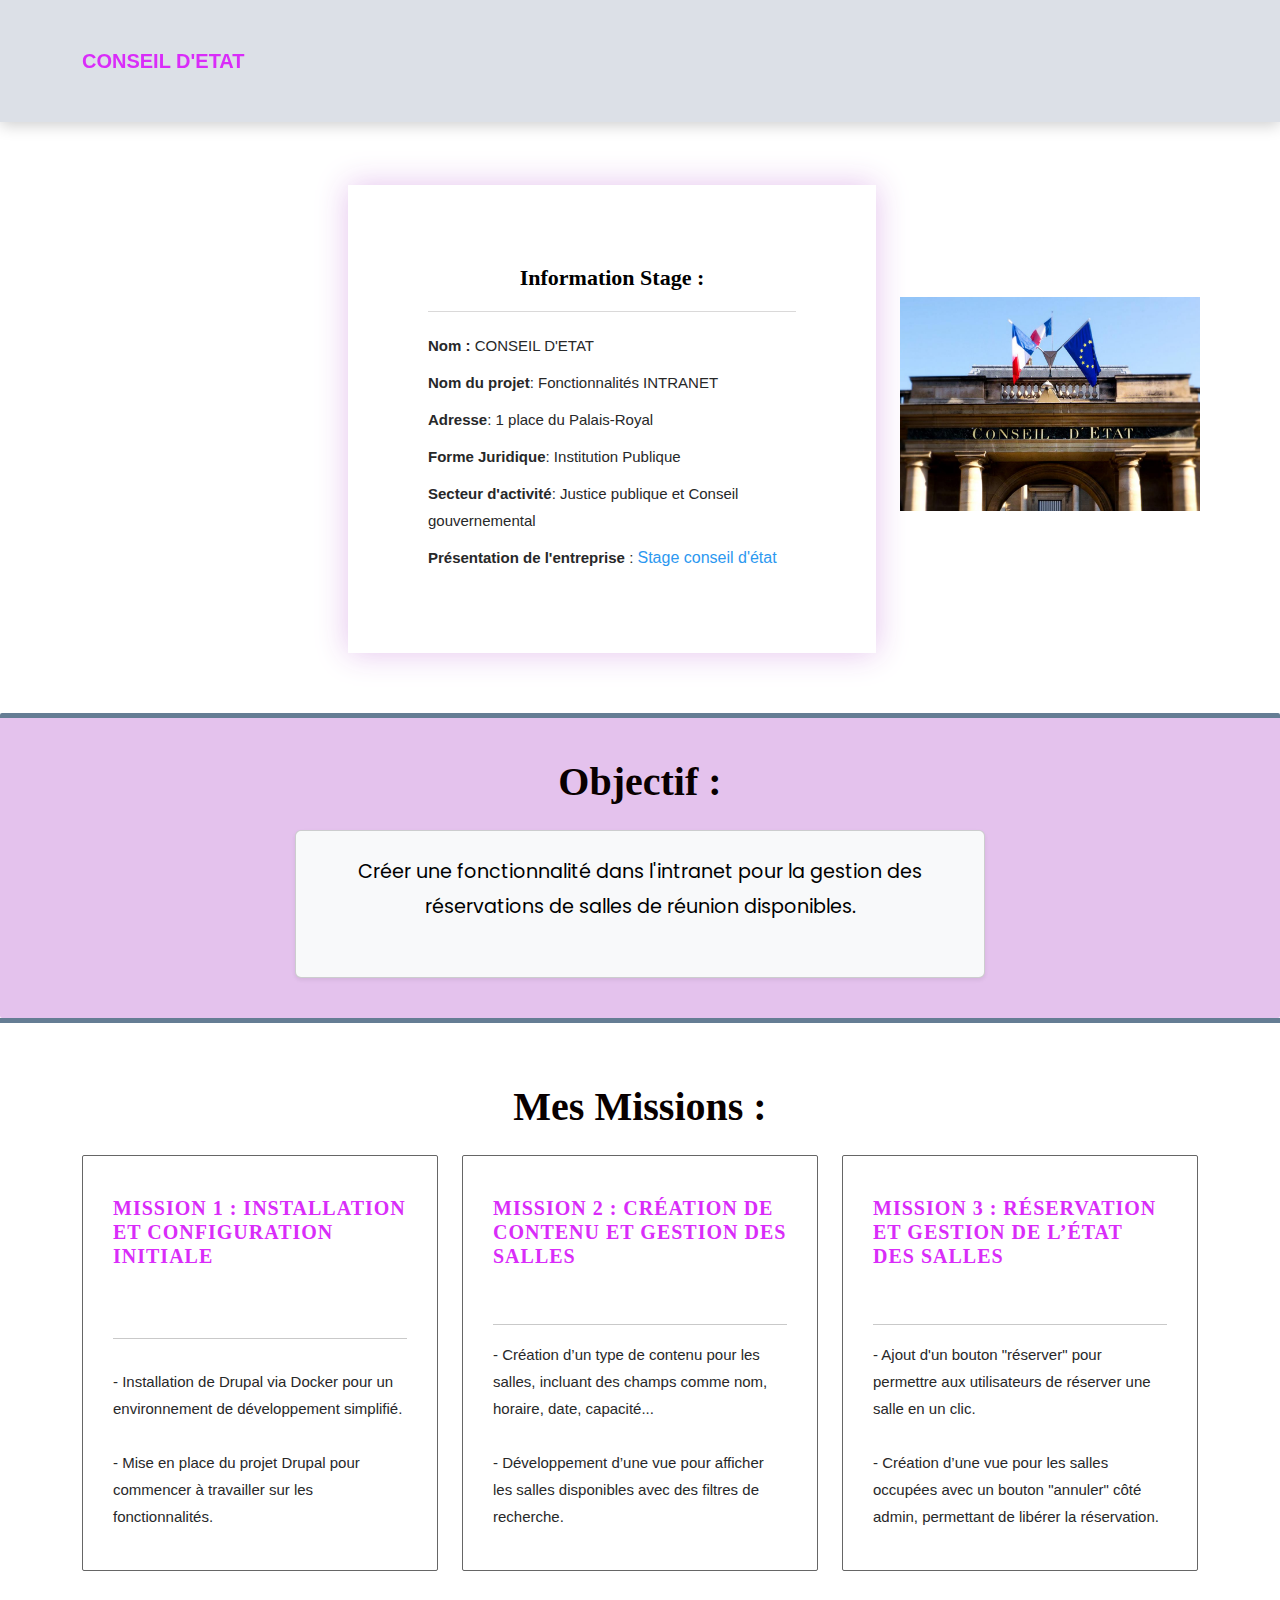
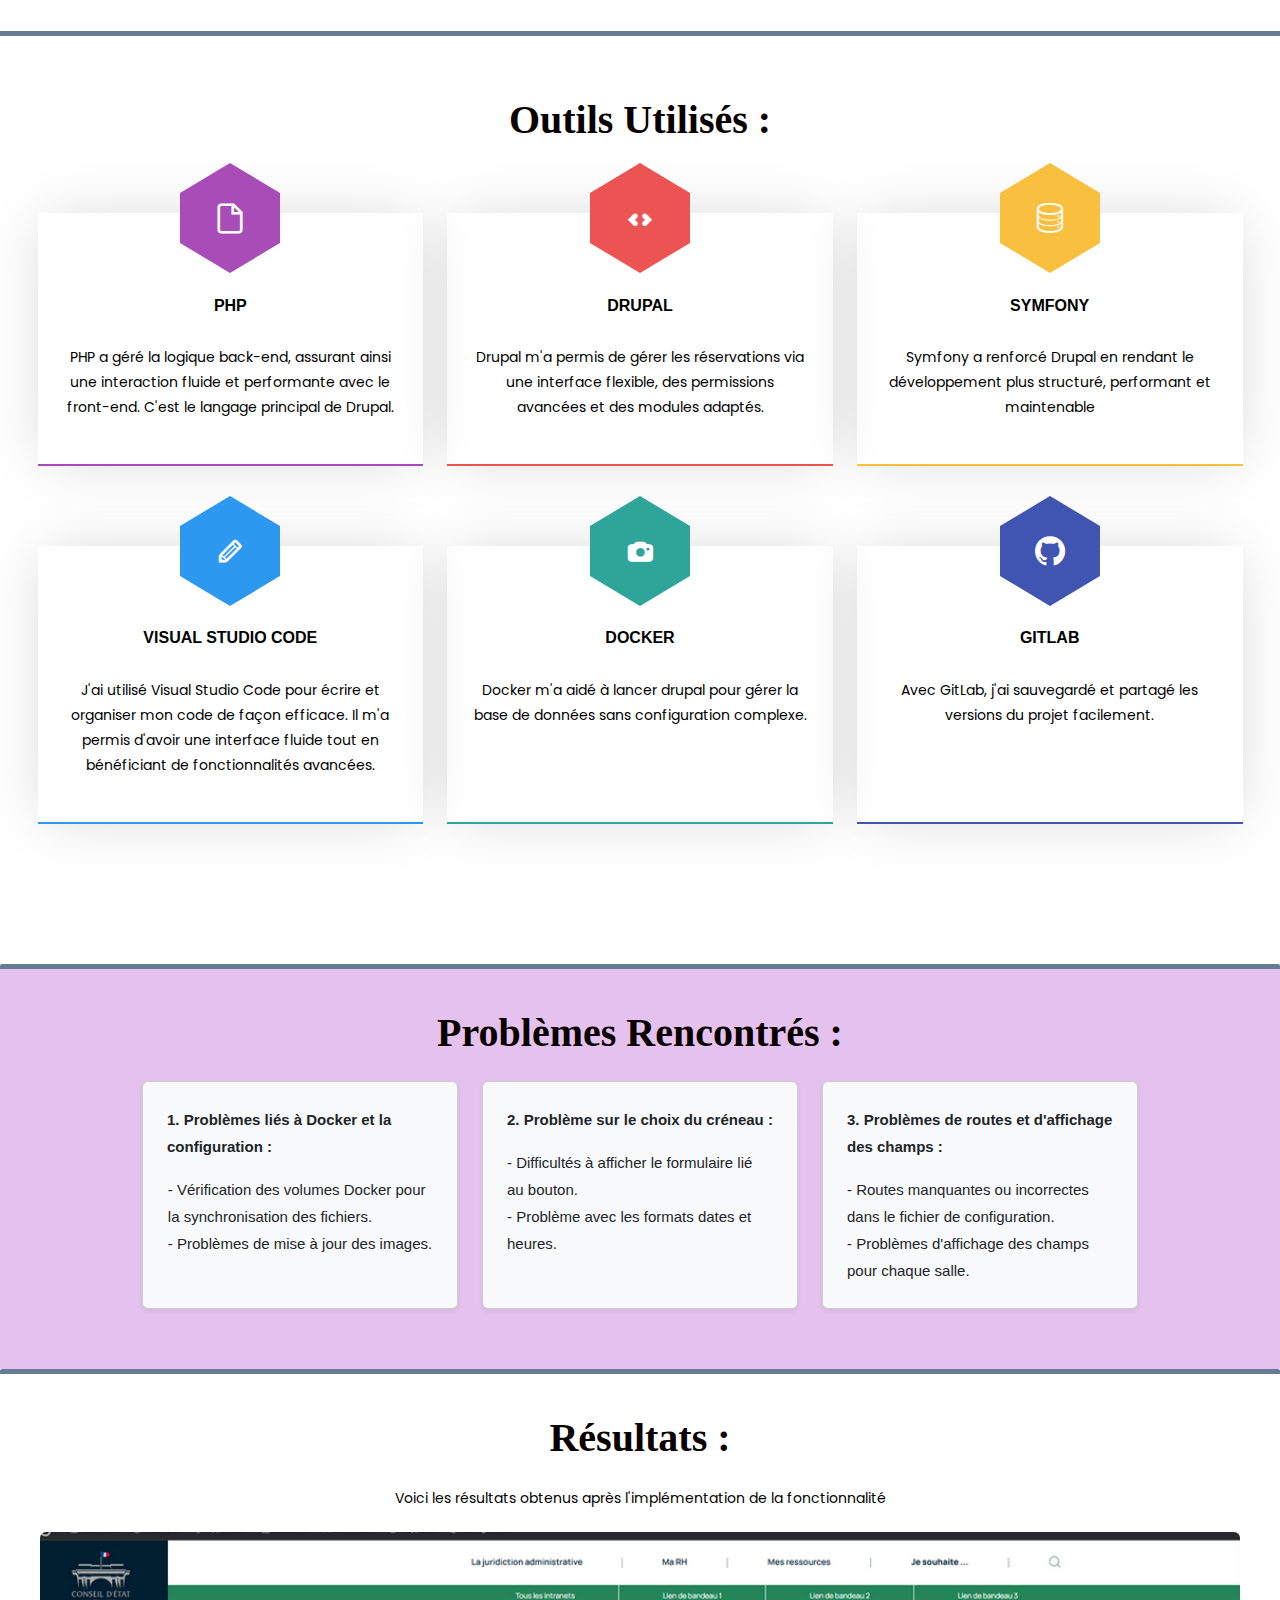
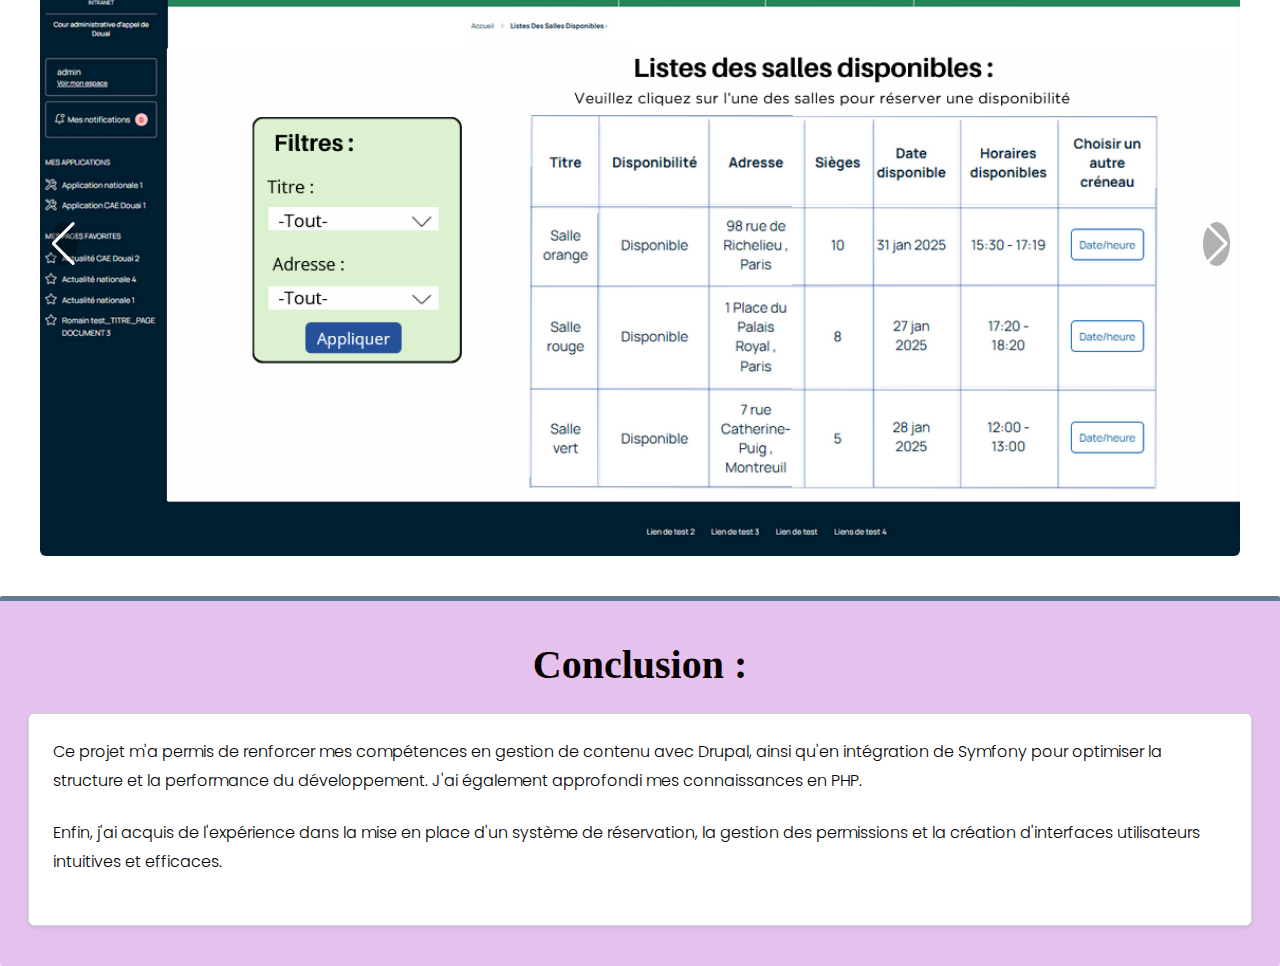
==== conseilEtat.html @ 067b2a7a "INT" ====
<!DOCTYPE html>
<html lang="en" xmlns="http://www.w3.org/1999/html">

<head>
    <meta charset="utf-8">
    <meta content="width=device-width, initial-scale=1.0" name="viewport">
    <title>Portfolio Details - iPortfolio Bootstrap Template</title>

    <!-- Favicons -->

    <link href="assets/images/apple-touch-icon.png" rel="apple-touch-icon">
    <link rel="stylesheet" href="assets/css/font-awesome.min.css">
    <link rel="stylesheet" href="assets/css/icomoon.css">

    <!-- Fonts -->
    <link href="https://fonts.googleapis.com/css2?family=Roboto:wght@100;300;400;500;700;900&family=Poppins:wght@100;300;400;500;600;700;800;900&display=swap" rel="stylesheet">

    <!-- Vendor CSS Files -->
    <link href="assets/vendor/bootstrap/css/bootstrap.min.css" rel="stylesheet">
    <link href="assets/vendor/bootstrap-icons/bootstrap-icons.css" rel="stylesheet">
    <link href="assets/vendor/aos/aos.css" rel="stylesheet">
    <link href="assets/vendor/glightbox/css/glightbox.min.css" rel="stylesheet">
    <link href="assets/vendor/swiper/swiper-bundle.min.css" rel="stylesheet">

    <!-- Main CSS File -->
    <link href="assets/css/main.css" rel="stylesheet">
    <link href="assets/css/style.css" rel="stylesheet">
    <link href="assets/css/template.css" rel="stylesheet">

    <link rel="stylesheet" href="https://cdn.jsdelivr.net/npm/@fancyapps/ui/dist/fancybox.css">
    <script src="https://cdn.jsdelivr.net/npm/@fancyapps/ui/dist/fancybox.umd.js"></script>


</head>

<body class="portfolio-details-page">

<!-- Header Section (Mobile toggle) -->
<i class="header-toggle d-xl-none bi bi-list"></i>

<!-- top-area Start -->
<header class="top-area">
    <div class="header-area">
        <nav class="navbar navbar-default bootsnav navbar-fixed dark no-background">
            <div class="container">
                <div class="navbar-header">
                    <a class="navbar-brand" href="index.html">Conseil d'etat</a>
                    <img src="assets/images/ConseilEtat/conseil-d-etat-site-removebg-preview(1).png" alt="Image du projet" class="img-fluid logo-image">
                </div>
            </div><!--/.container-->
        </nav><!--/nav-->
    </div><!--/.header-area-->
</header>
<!-- top-area End -->

<!-- Portfolio Details Section -->
<section id="portfolio-details" class="portfolio-details section">
    <div class="container-details" data-aos="fade-up" data-aos-delay="100">
        <div class="row gy-4 justify-content-center"> <!-- Ajout de la classe `justify-content-center` pour centrer les colonnes -->
            <!-- Portfolio Information -->
            <div class="col-lg-8 d-flex justify-content-between align-items-center"> <!-- Ajout de `d-flex` pour utiliser Flexbox -->
                <!-- Information Stage -->
                <div class="portfolio-info" >
                    <h3>Information Stage :</h3>
                    <ul>
                        <li><strong>Nom : </strong> CONSEIL D'ETAT </li>
                        <li><strong>Nom du projet</strong>: Fonctionnalités INTRANET</li>
                        <li><strong>Adresse</strong>: 1 place du Palais-Royal</li>
                        <li><strong>Forme Juridique</strong>: Institution Publique</li>
                        <li><strong>Secteur d'activité</strong>: Justice publique et Conseil gouvernemental</li>
                        <li><strong>Présentation de l'entreprise </strong>: <a href="assets/images/ConseilEtat/Noir%20et%20Gris%20Simple%20Classique%20Rapport%20de%20stage%20Présentation.pdf" target="_blank">Stage conseil d'état</a></li>
                    </ul>
                </div>

                <!-- Image placée à droite -->
                <div class="portfolio-image ms-4"> <!-- `ms-4` pour ajouter un espace entre l'image et le texte -->
                    <img src="assets/images/ConseilEtat/9356947707_ec5ec8e2e0_5k.jpg" alt="Image du projet" class="img-fluid">
                </div>
            </div>
        </div>
    </div>
</section>



<!-- Objective Section -->
<div class="container-fluid portfolio-container" >
    <h3 class="text-center mb-4" style="font-size: 2.5rem; color: var(--accent-color); font-weight: bold;">Objectif :</h3>
    <div class="row justify-content-center">
        <div class="col-lg-7">
            <div class="card p-4 rounded shadow-sm bg-light">
                <p class="text-center" style="font-size: 1.2rem; color: black;">
                    Créer une fonctionnalité dans l'intranet pour la gestion des réservations de salles de réunion disponibles.
                </p>
            </div>
        </div>
    </div>
</div>

<section id="work" class="tm-padding-top-bottom-20">
    <div class="container">
        <div class="row">
            <div class="col-md-12">
                <h3 class="text-center mb-4" style="font-size: 2.5rem; color: var(--accent-color); font-weight: bold;">Mes missions :</h3>
            </div>
            <!-- Mission 1 -->
            <div class="col-md-4 col-sm-4">
                <div class="work-wrapper">
                    <h3 class="text-uppercase tm-work-h3">Mission 1 : Installation et configuration initiale</h3>
                    <hr>
                    <ul class="list-unstyled">
                        <li>- Installation de Drupal via Docker pour un environnement de développement simplifié.  </li>
                        <br>
                        <li>- Mise en place du projet Drupal pour commencer à travailler sur les fonctionnalités. </li>

                    </ul>
                </div>
            </div>
            <!-- Mission 2 -->
            <div class="col-md-4 col-sm-4">
                <div class="work-wrapper">
                    <h3 class="text-uppercase tm-work-h3">Mission 2 : Création de contenu et gestion des salles</h3>
                    <hr>
                    <ul class="list-unstyled">
                        <li>- Création d’un type de contenu pour les salles, incluant des champs comme nom, horaire, date, capacité...</li>
                        <br>
                        <li>- Développement d’une vue pour afficher les salles disponibles avec des filtres de recherche.</li>
                    </ul>
                </div>
            </div>
            <!-- Mission 3 -->
            <div class="col-md-4 col-sm-4">
                <div class="work-wrapper">
                    <h3 class="text-uppercase tm-work-h3">Mission 3 : Réservation et gestion de l’état des salles</h3>
                    <hr>
                    <ul class="list-unstyled">
                        <li>- Ajout d'un bouton "réserver" pour permettre aux utilisateurs de réserver une salle en un clic. </li>
                        <br>
                        <li>- Création d’une vue pour les salles occupées avec un bouton "annuler" côté admin, permettant de libérer la réservation.</li>
                    </ul>
                </div>
            </div>
        </div>
    </div>
</section>

<section class="colorlib-services" data-section="services">
    <div class="colorlib-narrow-content">
        <div class="row">
            <div class="col-md-12">
                <h3 class="text-center mb-4" style="font-size: 2.5rem; color: var(--accent-color); font-weight: bold;">Outils Utilisés :</h3>
            </div>
        </div>
        <div class="row row-pt-md">
            <div class="col-md-4 text-center animate-box">
                <div class="services color-4">
								<span class="icon">
									<i class="icon-file"></i>
								</span>
                    <div class="desc">
                        <h3>PHP</h3>
                        <p>PHP a géré la logique back-end, assurant ainsi une interaction fluide et performante avec le front-end. C'est le langage principal de Drupal.</p>
                    </div>
                </div>
            </div>
            <div class="col-md-4 text-center animate-box">
                <div class="services color-2">
								<span class="icon">
									<i class="icon-code"></i>
								</span>
                    <div class="desc">
                        <h3>DRUPAL</h3>
                        <p>Drupal m'a permis de gérer les réservations via une interface flexible, des permissions avancées et des modules adaptés.</p>
                    </div>
                </div>
            </div>
            <div class="col-md-4 text-center animate-box">
                <div class="services color-3">
								<span class="icon">
									<i class="icon-data"></i>
								</span>
                    <div class="desc">
                        <h3>SYMFONY</h3>
                        <p>Symfony a renforcé Drupal en rendant le développement plus structuré, performant et maintenable</p>
                    </div>
                </div>
            </div>
            <div class="col-md-4 text-center animate-box">
                <div class="services color-1">
								<span class="icon">
									<i class="icon-pencil"></i>
								</span>
                    <div class="desc">
                        <h3>VISUAL STUDIO CODE</h3>
                        <p>J'ai utilisé Visual Studio Code pour écrire et organiser mon code de façon efficace. Il m'a permis d'avoir une interface fluide tout en bénéficiant de fonctionnalités avancées.</p>
                    </div>
                </div>
            </div>
            <div class="col-md-4 text-center animate-box">
                <div class="services color-5">
								<span class="icon">
									<i class="icon-camera"></i>
								</span>
                    <div class="desc">
                        <h3>DOCKER</h3>
                        <p> Docker m'a aidé à lancer drupal  pour gérer la base de données sans configuration complexe.</p>
                    </div>
                </div>
            </div>
            <div class="col-md-4 text-center animate-box">
                <div class="services color-6">
								<span class="icon">
									<i class="icon-github"></i>
								</span>
                    <div class="desc">
                        <h3>GITLAB</h3>
                        <p> Avec GitLab, j'ai sauvegardé et partagé les versions du projet facilement.</p>
                    </div>
                </div>
            </div>
        </div>
    </div>
</section>

<!-- Challenges Section -->
<div class="container-fluid portfolio-container">
    <h3 class="text-center mb-4" style="font-size: 2.5rem; color: var(--accent-color); font-weight: bold;">Problèmes Rencontrés :</h3>
    <div class="row g-4 justify-content-center">
        <div class="col-lg-10">
            <div class="row d-flex justify-content-between">
                <!-- Problème 1 -->
                <div class="col-md-4 d-flex">
                    <div class="card p-4 rounded shadow-sm bg-light w-100">
                        <strong>1. Problèmes liés à Docker et la configuration :</strong>
                        <ul class="list-unstyled mt-3">
                            <li>- Vérification des volumes Docker pour</li>
                            <li>la synchronisation des fichiers.</li>
                            <li>- Problèmes de mise à jour des images.</li>
                        </ul>
                    </div>
                </div>

                <!-- Problème 2 -->
                <div class="col-md-4 d-flex">
                    <div class="card p-4 rounded shadow-sm bg-light w-100">
                        <strong>2. Problème sur le choix du créneau :</strong>
                        <ul class="list-unstyled mt-3">
                            <li>- Difficultés à afficher le formulaire lié au bouton.</li>
                            <li>- Problème avec les formats dates et heures.</li>
                        </ul>
                    </div>
                </div>

                <!-- Problème 3 -->
                <div class="col-md-4 d-flex">
                    <div class="card p-4 rounded shadow-sm bg-light w-100">
                        <strong>3. Problèmes de routes et d'affichage des champs :</strong>
                        <ul class="list-unstyled mt-3">
                            <li>- Routes manquantes ou incorrectes dans le fichier de configuration.</li>
                            <li>- Problèmes d'affichage des champs pour chaque salle.</li>
                        </ul>
                    </div>
                </div>
            </div>
        </div>
    </div>
</div>


<!-- Results Section -->
<div class="container-fluid portfolio-container" style="background-color: white">
    <h3 class="text-center mb-4" style="font-size: 2.5rem; color: var(--accent-color); font-weight: bold;">Résultats :</h3>
    <p class="text-center">Voici les résultats obtenus après l'implémentation de la fonctionnalité</p>

    <!-- Image Slider -->
    <div class="portfolio-details-slider swiper init-swiper">
        <div class="swiper-wrapper">
            <!-- Slide 1 -->
            <div class="swiper-slide">
                <img src="assets/images/ConseilEtat/Capture%20d’écran%202025-02-08%20224016.png" alt="Accueil" class="img-fluid rounded shadow" data-fancybox="gallery">
            </div>
            <!-- Slide 2 -->
            <div class="swiper-slide">
                <img src="assets/images/ConseilEtat/salleOrange.png" alt="Créer" class="img-fluid rounded shadow"  data-fancybox="gallery">
            </div>
            <!-- Slide 3 -->
            <div class="swiper-slide">
                <img src="assets/images/ConseilEtat/creer.png" alt="Modifier" class="img-fluid rounded shadow"  data-fancybox="gallery">
            </div>
            <div class="swiper-slide">
                <img src="assets/images/ConseilEtat/salleReserver.png" alt="Voir" class="img-fluid rounded shadow"  data-fancybox="gallery">
            </div>
            <div class="swiper-slide">
                <img src="assets/images/ConseilEtat/typeConteny.png" alt="Voir" class="img-fluid rounded shadow"  data-fancybox="gallery">
            </div>
            <div class="swiper-slide">
                <img src="assets/images/ConseilEtat/Capture%20d’écran%202025-02-08%20223945.png" alt="Voir" class="img-fluid rounded shadow"  data-fancybox="gallery">
            </div>
        </div>

        <!-- Pagination Controls -->
        <div class="swiper-button-next"></div>
        <div class="swiper-button-prev"></div>
    </div>
</div>


<!-- Swiper JS -->
<script src="https://unpkg.com/swiper/swiper-bundle.min.js"></script>

<!-- Initialisation du Swiper -->
<script>
    var swiper = new Swiper('.portfolio-details-slider', {
        loop: true,                  // Permet le défilement infini
        spaceBetween: 10,             // Espacement entre les slides
        slidesPerView: 1,             // Affiche une seule image à la fois
        pagination: {
            el: '.swiper-pagination',   // Pagination sous les images
            clickable: true,            // Permet de cliquer sur la pagination
        },
        navigation: {
            nextEl: '.swiper-button-next',  // Flèche suivante
            prevEl: '.swiper-button-prev',  // Flèche précédente
        },
    });
</script>

<!-- Conclusion Section -->
<div class="container-fluid portfolio-container" >
    <h3 class="text-center mb-4" style="font-size: 2.5rem; color: var(--accent-color); font-weight: bold;">Conclusion :</h3>
    <div class="row justify-content-center">

            <div class="card p-4 rounded shadow-sm bg-white">
                <p class="lead" style="font-size: 1rem">
                    Ce projet m'a permis de renforcer mes compétences en gestion de contenu avec Drupal, ainsi qu'en intégration de Symfony pour optimiser la structure et la performance du développement. J'ai également approfondi mes connaissances en PHP.
                </p>
                <p class="lead" style="font-size: 1rem">
                    Enfin, j'ai acquis de l'expérience dans la mise en place d'un système de réservation, la gestion des permissions et la création d'interfaces utilisateurs intuitives et efficaces.
                </p>

            </div>
        </div>
    </div>





<!-- Scroll Top Button -->
<a href="#" id="scroll-top" class="scroll-top d-flex align-items-center justify-content-center">
    <i class="bi bi-arrow-up-short"></i>
</a>

<!-- Preloader -->
<div id="preloader"></div>

<!-- Vendor JS Files -->
<script src="assets/vendor/bootstrap/js/bootstrap.bundle.min.js"></script>
<script src="assets/vendor/aos/aos.js"></script>
<script src="assets/vendor/swiper/swiper-bundle.min.js"></script>

<!-- Main JS File -->
<script src="assets/js/main.js"></script>

</body>

</html>
---- assets/css/icomoon.css ----
@font-face {
  font-family: 'icomoon';
  src:  url('fonts/icomoon.eot?6py85u');
  src:  url('fonts/icomoon.eot?6py85u#iefix') format('embedded-opentype'),
    url('fonts/icomoon.ttf?6py85u') format('truetype'),
    url('fonts/icomoon.woff?6py85u') format('woff'),
    url('fonts/icomoon.svg?6py85u#icomoon') format('svg');
  font-weight: normal;
  font-style: normal;
}

[class^="icon-"], [class*=" icon-"] {
  /* use !important to prevent issues with browser extensions that change fonts */
  font-family: 'icomoon' !important;
  speak: none;
  font-style: normal;
  font-weight: normal;
  font-variant: normal;
  text-transform: none;
  line-height: 1;

  /* Better Font Rendering =========== */
  -webkit-font-smoothing: antialiased;
  -moz-osx-font-smoothing: grayscale;
}

.icon-times:before {
  content: "\e930";
}
.icon-tick:before {
  content: "\e931";
}
.icon-plus:before {
  content: "\e932";
}
.icon-minus:before {
  content: "\e933";
}
.icon-equals:before {
  content: "\e934";
}
.icon-divide:before {
  content: "\e935";
}
.icon-chevron-right:before {
  content: "\e936";
}
.icon-chevron-left:before {
  content: "\e937";
}
.icon-arrow-right-thick:before {
  content: "\e938";
}
.icon-arrow-left-thick:before {
  content: "\e939";
}
.icon-th-small:before {
  content: "\e93a";
}
.icon-th-menu:before {
  content: "\e93b";
}
.icon-th-list:before {
  content: "\e93c";
}
.icon-th-large:before {
  content: "\e93d";
}
.icon-home:before {
  content: "\e93e";
}
.icon-arrow-forward:before {
  content: "\e93f";
}
.icon-arrow-back:before {
  content: "\e940";
}
.icon-rss:before {
  content: "\e941";
}
.icon-location:before {
  content: "\e942";
}
.icon-link:before {
  content: "\e943";
}
.icon-image:before {
  content: "\e944";
}
.icon-arrow-up-thick:before {
  content: "\e945";
}
.icon-arrow-down-thick:before {
  content: "\e946";
}
.icon-starburst:before {
  content: "\e947";
}
.icon-starburst-outline:before {
  content: "\e948";
}
.icon-star3:before {
  content: "\e949";
}
.icon-flow-children:before {
  content: "\e94a";
}
.icon-export:before {
  content: "\e94b";
}
.icon-delete2:before {
  content: "\e94c";
}
.icon-delete-outline:before {
  content: "\e94d";
}
.icon-cloud-storage:before {
  content: "\e94e";
}
.icon-wi-fi:before {
  content: "\e94f";
}
.icon-heart:before {
  content: "\e950";
}
.icon-flash:before {
  content: "\e951";
}
.icon-cancel:before {
  content: "\e952";
}
.icon-backspace:before {
  content: "\e953";
}
.icon-attachment:before {
  content: "\e954";
}
.icon-arrow-move:before {
  content: "\e955";
}
.icon-warning:before {
  content: "\e956";
}
.icon-user:before {
  content: "\e957";
}
.icon-radar:before {
  content: "\e958";
}
.icon-lock-open:before {
  content: "\e959";
}
.icon-lock-closed:before {
  content: "\e95a";
}
.icon-location-arrow:before {
  content: "\e95b";
}
.icon-info:before {
  content: "\e95c";
}
.icon-user-delete:before {
  content: "\e95d";
}
.icon-user-add:before {
  content: "\e95e";
}
.icon-media-pause:before {
  content: "\e95f";
}
.icon-group:before {
  content: "\e960";
}
.icon-chart-pie:before {
  content: "\e961";
}
.icon-chart-line:before {
  content: "\e962";
}
.icon-chart-bar:before {
  content: "\e963";
}
.icon-chart-area:before {
  content: "\e964";
}
.icon-video:before {
  content: "\e965";
}
.icon-point-of-interest:before {
  content: "\e966";
}
.icon-infinity:before {
  content: "\e967";
}
.icon-globe:before {
  content: "\e968";
}
.icon-eye:before {
  content: "\e969";
}
.icon-cog:before {
  content: "\e96a";
}
.icon-camera:before {
  content: "\e96b";
}
.icon-upload:before {
  content: "\e96c";
}
.icon-scissors:before {
  content: "\e96d";
}
.icon-refresh:before {
  content: "\e96e";
}
.icon-pin:before {
  content: "\e96f";
}
.icon-key:before {
  content: "\e970";
}
.icon-info-large:before {
  content: "\e971";
}
.icon-eject:before {
  content: "\e972";
}
.icon-download:before {
  content: "\e973";
}
.icon-zoom:before {
  content: "\e974";
}
.icon-zoom-out:before {
  content: "\e975";
}
.icon-zoom-in:before {
  content: "\e976";
}
.icon-sort-numerically:before {
  content: "\e977";
}
.icon-sort-alphabetically:before {
  content: "\e978";
}
.icon-input-checked:before {
  content: "\e979";
}
.icon-calender:before {
  content: "\e97a";
}
.icon-world2:before {
  content: "\e97b";
}
.icon-notes:before {
  content: "\e97c";
}
.icon-code:before {
  content: "\e97d";
}
.icon-arrow-sync:before {
  content: "\e97e";
}
.icon-arrow-shuffle:before {
  content: "\e97f";
}
.icon-arrow-repeat:before {
  content: "\e980";
}
.icon-arrow-minimise:before {
  content: "\e981";
}
.icon-arrow-maximise:before {
  content: "\e982";
}
.icon-arrow-loop:before {
  content: "\e983";
}
.icon-anchor:before {
  content: "\e984";
}
.icon-spanner:before {
  content: "\e985";
}
.icon-puzzle:before {
  content: "\e986";
}
.icon-power:before {
  content: "\e987";
}
.icon-plane:before {
  content: "\e988";
}
.icon-pi:before {
  content: "\e989";
}
.icon-phone:before {
  content: "\e98a";
}
.icon-microphone2:before {
  content: "\e98b";
}
.icon-media-rewind:before {
  content: "\e98c";
}
.icon-flag:before {
  content: "\e98d";
}
.icon-adjust-brightness:before {
  content: "\e98e";
}
.icon-waves:before {
  content: "\e98f";
}
.icon-social-twitter:before {
  content: "\e990";
}
.icon-social-facebook:before {
  content: "\e991";
}
.icon-social-dribbble:before {
  content: "\e992";
}
.icon-media-stop:before {
  content: "\e993";
}
.icon-media-record:before {
  content: "\e994";
}
.icon-media-play:before {
  content: "\e995";
}
.icon-media-fast-forward:before {
  content: "\e996";
}
.icon-media-eject:before {
  content: "\e997";
}
.icon-social-vimeo:before {
  content: "\e998";
}
.icon-social-tumbler:before {
  content: "\e999";
}
.icon-social-skype:before {
  content: "\e99a";
}
.icon-social-pinterest:before {
  content: "\e99b";
}
.icon-social-linkedin:before {
  content: "\e99c";
}
.icon-social-last-fm:before {
  content: "\e99d";
}
.icon-social-github:before {
  content: "\e99e";
}
.icon-social-flickr:before {
  content: "\e99f";
}
.icon-at:before {
  content: "\e9a0";
}
.icon-times-outline:before {
  content: "\e9a1";
}
.icon-plus-outline:before {
  content: "\e9a2";
}
.icon-minus-outline:before {
  content: "\e9a3";
}
.icon-tick-outline:before {
  content: "\e9a4";
}
.icon-th-large-outline:before {
  content: "\e9a5";
}
.icon-equals-outline:before {
  content: "\e9a6";
}
.icon-divide-outline:before {
  content: "\e9a7";
}
.icon-chevron-right-outline:before {
  content: "\e9a8";
}
.icon-chevron-left-outline:before {
  content: "\e9a9";
}
.icon-arrow-right-outline:before {
  content: "\e9aa";
}
.icon-arrow-left-outline:before {
  content: "\e9ab";
}
.icon-th-small-outline:before {
  content: "\e9ac";
}
.icon-th-menu-outline:before {
  content: "\e9ad";
}
.icon-th-list-outline:before {
  content: "\e9ae";
}
.icon-news2:before {
  content: "\e9b1";
}
.icon-home-outline:before {
  content: "\e9b2";
}
.icon-arrow-up-outline:before {
  content: "\e9b3";
}
.icon-arrow-forward-outline:before {
  content: "\e9b4";
}
.icon-arrow-down-outline:before {
  content: "\e9b5";
}
.icon-arrow-back-outline:before {
  content: "\e9b6";
}
.icon-trash3:before {
  content: "\e9b7";
}
.icon-rss-outline:before {
  content: "\e9b8";
}
.icon-message:before {
  content: "\e9b9";
}
.icon-location-outline:before {
  content: "\e9ba";
}
.icon-link-outline:before {
  content: "\e9bb";
}
.icon-image-outline:before {
  content: "\e9bc";
}
.icon-export-outline:before {
  content: "\e9bd";
}
.icon-cross:before {
  content: "\e9be";
}
.icon-wi-fi-outline:before {
  content: "\e9bf";
}
.icon-star-outline:before {
  content: "\e9c0";
}
.icon-media-pause-outline:before {
  content: "\e9c1";
}
.icon-mail:before {
  content: "\e9c2";
}
.icon-heart-outline:before {
  content: "\e9c3";
}
.icon-flash-outline:before {
  content: "\e9c4";
}
.icon-cancel-outline:before {
  content: "\e9c5";
}
.icon-beaker:before {
  content: "\e9c6";
}
.icon-arrow-move-outline:before {
  content: "\e9c7";
}
.icon-watch2:before {
  content: "\e9c8";
}
.icon-warning-outline:before {
  content: "\e9c9";
}
.icon-time:before {
  content: "\e9ca";
}
.icon-radar-outline:before {
  content: "\e9cb";
}
.icon-lock-open-outline:before {
  content: "\e9cc";
}
.icon-location-arrow-outline:before {
  content: "\e9cd";
}
.icon-info-outline:before {
  content: "\e9ce";
}
.icon-backspace-outline:before {
  content: "\e9cf";
}
.icon-attachment-outline:before {
  content: "\e9d0";
}
.icon-user-outline:before {
  content: "\e9d1";
}
.icon-user-delete-outline:before {
  content: "\e9d2";
}
.icon-user-add-outline:before {
  content: "\e9d3";
}
.icon-lock-closed-outline:before {
  content: "\e9d4";
}
.icon-group-outline:before {
  content: "\e9d5";
}
.icon-chart-pie-outline:before {
  content: "\e9d6";
}
.icon-chart-line-outline:before {
  content: "\e9d7";
}
.icon-chart-bar-outline:before {
  content: "\e9d8";
}
.icon-chart-area-outline:before {
  content: "\e9d9";
}
.icon-video-outline:before {
  content: "\e9da";
}
.icon-point-of-interest-outline:before {
  content: "\e9db";
}
.icon-map:before {
  content: "\e9dc";
}
.icon-key-outline:before {
  content: "\e9dd";
}
.icon-infinity-outline:before {
  content: "\e9de";
}
.icon-globe-outline:before {
  content: "\e9df";
}
.icon-eye-outline:before {
  content: "\e9e0";
}
.icon-cog-outline:before {
  content: "\e9e1";
}
.icon-camera-outline:before {
  content: "\e9e2";
}
.icon-upload-outline:before {
  content: "\e9e3";
}
.icon-support:before {
  content: "\e9e4";
}
.icon-scissors-outline:before {
  content: "\e9e5";
}
.icon-refresh-outline:before {
  content: "\e9e6";
}
.icon-info-large-outline:before {
  content: "\e9e7";
}
.icon-eject-outline:before {
  content: "\e9e8";
}
.icon-download-outline:before {
  content: "\e9e9";
}
.icon-battery-mid:before {
  content: "\e9ea";
}
.icon-battery-low:before {
  content: "\e9eb";
}
.icon-battery-high:before {
  content: "\e9ec";
}
.icon-zoom-outline:before {
  content: "\e9ed";
}
.icon-zoom-out-outline:before {
  content: "\e9ee";
}
.icon-zoom-in-outline:before {
  content: "\e9ef";
}
.icon-tag3:before {
  content: "\e9f0";
}
.icon-tabs-outline:before {
  content: "\e9f1";
}
.icon-pin-outline:before {
  content: "\e9f2";
}
.icon-message-typing:before {
  content: "\e9f3";
}
.icon-directions:before {
  content: "\e9f4";
}
.icon-battery-full:before {
  content: "\e9f5";
}
.icon-battery-charge:before {
  content: "\e9f6";
}
.icon-pipette:before {
  content: "\e9f7";
}
.icon-pencil:before {
  content: "\e9f8";
}
.icon-folder:before {
  content: "\e9f9";
}
.icon-folder-delete:before {
  content: "\e9fa";
}
.icon-folder-add:before {
  content: "\e9fb";
}
.icon-edit:before {
  content: "\e9fc";
}
.icon-document:before {
  content: "\e9fd";
}
.icon-document-delete:before {
  content: "\e9fe";
}
.icon-document-add:before {
  content: "\e9ff";
}
.icon-brush:before {
  content: "\ea00";
}
.icon-thumbs-up:before {
  content: "\ea01";
}
.icon-thumbs-down:before {
  content: "\ea02";
}
.icon-pen:before {
  content: "\ea03";
}
.icon-sort-numerically-outline:before {
  content: "\ea04";
}
.icon-sort-alphabetically-outline:before {
  content: "\ea05";
}
.icon-social-last-fm-circular:before {
  content: "\ea06";
}
.icon-social-github-circular:before {
  content: "\ea07";
}
.icon-compass:before {
  content: "\ea08";
}
.icon-bookmark:before {
  content: "\ea09";
}
.icon-input-checked-outline:before {
  content: "\ea0a";
}
.icon-code-outline:before {
  content: "\ea0b";
}
.icon-calender-outline:before {
  content: "\ea0c";
}
.icon-business-card:before {
  content: "\ea0d";
}
.icon-arrow-up:before {
  content: "\ea0e";
}
.icon-arrow-sync-outline:before {
  content: "\ea0f";
}
.icon-arrow-right:before {
  content: "\ea10";
}
.icon-arrow-repeat-outline:before {
  content: "\ea11";
}
.icon-arrow-loop-outline:before {
  content: "\ea12";
}
.icon-arrow-left:before {
  content: "\ea13";
}
.icon-flow-switch:before {
  content: "\ea14";
}
.icon-flow-parallel:before {
  content: "\ea15";
}
.icon-flow-merge:before {
  content: "\ea16";
}
.icon-document-text:before {
  content: "\ea17";
}
.icon-clipboard:before {
  content: "\ea18";
}
.icon-calculator:before {
  content: "\ea19";
}
.icon-arrow-minimise-outline:before {
  content: "\ea1a";
}
.icon-arrow-maximise-outline:before {
  content: "\ea1b";
}
.icon-arrow-down:before {
  content: "\ea1c";
}
.icon-gift:before {
  content: "\ea1d";
}
.icon-film:before {
  content: "\ea1e";
}
.icon-database:before {
  content: "\ea1f";
}
.icon-bell:before {
  content: "\ea20";
}
.icon-anchor-outline:before {
  content: "\ea21";
}
.icon-adjust-contrast:before {
  content: "\ea22";
}
.icon-world-outline:before {
  content: "\ea23";
}
.icon-shopping-bag:before {
  content: "\ea24";
}
.icon-power-outline:before {
  content: "\ea25";
}
.icon-notes-outline:before {
  content: "\ea26";
}
.icon-device-tablet:before {
  content: "\ea27";
}
.icon-device-phone:before {
  content: "\ea28";
}
.icon-device-laptop:before {
  content: "\ea29";
}
.icon-device-desktop:before {
  content: "\ea2a";
}
.icon-briefcase:before {
  content: "\ea2b";
}
.icon-stopwatch:before {
  content: "\ea2c";
}
.icon-spanner-outline:before {
  content: "\ea2d";
}
.icon-puzzle-outline:before {
  content: "\ea2e";
}
.icon-printer:before {
  content: "\ea2f";
}
.icon-pi-outline:before {
  content: "\ea30";
}
.icon-lightbulb:before {
  content: "\ea31";
}
.icon-flag-outline:before {
  content: "\ea32";
}
.icon-contacts:before {
  content: "\ea33";
}
.icon-archive2:before {
  content: "\ea34";
}
.icon-weather-stormy:before {
  content: "\ea35";
}
.icon-weather-shower:before {
  content: "\ea36";
}
.icon-weather-partly-sunny:before {
  content: "\ea37";
}
.icon-weather-downpour:before {
  content: "\ea38";
}
.icon-weather-cloudy:before {
  content: "\ea39";
}
.icon-plane-outline:before {
  content: "\ea3a";
}
.icon-phone-outline:before {
  content: "\ea3b";
}
.icon-microphone-outline:before {
  content: "\ea3c";
}
.icon-weather-windy:before {
  content: "\ea3d";
}
.icon-weather-windy-cloudy:before {
  content: "\ea3e";
}
.icon-weather-sunny:before {
  content: "\ea3f";
}
.icon-weather-snow:before {
  content: "\ea40";
}
.icon-weather-night:before {
  content: "\ea41";
}
.icon-media-stop-outline:before {
  content: "\ea42";
}
.icon-media-rewind-outline:before {
  content: "\ea43";
}
.icon-media-record-outline:before {
  content: "\ea44";
}
.icon-media-play-outline:before {
  content: "\ea45";
}
.icon-media-fast-forward-outline:before {
  content: "\ea46";
}
.icon-media-eject-outline:before {
  content: "\ea47";
}
.icon-wine:before {
  content: "\ea48";
}
.icon-waves-outline:before {
  content: "\ea49";
}
.icon-ticket:before {
  content: "\ea4a";
}
.icon-tags:before {
  content: "\ea4b";
}
.icon-plug:before {
  content: "\ea4c";
}
.icon-headphones:before {
  content: "\ea4d";
}
.icon-credit-card:before {
  content: "\ea4e";
}
.icon-coffee:before {
  content: "\ea4f";
}
.icon-book:before {
  content: "\ea50";
}
.icon-beer:before {
  content: "\ea51";
}
.icon-volume2:before {
  content: "\ea52";
}
.icon-volume-up:before {
  content: "\ea53";
}
.icon-volume-mute:before {
  content: "\ea54";
}
.icon-volume-down:before {
  content: "\ea55";
}
.icon-social-vimeo-circular:before {
  content: "\ea56";
}
.icon-social-twitter-circular:before {
  content: "\ea57";
}
.icon-social-pinterest-circular:before {
  content: "\ea58";
}
.icon-social-linkedin-circular:before {
  content: "\ea59";
}
.icon-social-facebook-circular:before {
  content: "\ea5a";
}
.icon-social-dribbble-circular:before {
  content: "\ea5b";
}
.icon-tree:before {
  content: "\ea5c";
}
.icon-thermometer2:before {
  content: "\ea5d";
}
.icon-social-tumbler-circular:before {
  content: "\ea5e";
}
.icon-social-skype-outline:before {
  content: "\ea5f";
}
.icon-social-flickr-circular:before {
  content: "\ea60";
}
.icon-social-at-circular:before {
  content: "\ea61";
}
.icon-shopping-cart:before {
  content: "\ea62";
}
.icon-messages:before {
  content: "\ea63";
}
.icon-leaf:before {
  content: "\ea64";
}
.icon-feather:before {
  content: "\ea65";
}
.icon-eye2:before {
  content: "\e064";
}
.icon-paper-clip:before {
  content: "\e065";
}
.icon-mail5:before {
  content: "\e066";
}
.icon-toggle:before {
  content: "\e067";
}
.icon-layout:before {
  content: "\e068";
}
.icon-link2:before {
  content: "\e069";
}
.icon-bell2:before {
  content: "\e06a";
}
.icon-lock3:before {
  content: "\e06b";
}
.icon-unlock:before {
  content: "\e06c";
}
.icon-ribbon2:before {
  content: "\e06d";
}
.icon-image2:before {
  content: "\e06e";
}
.icon-signal:before {
  content: "\e06f";
}
.icon-target3:before {
  content: "\e070";
}
.icon-clipboard3:before {
  content: "\e071";
}
.icon-clock3:before {
  content: "\e072";
}
.icon-watch:before {
  content: "\e073";
}
.icon-air-play:before {
  content: "\e074";
}
.icon-camera3:before {
  content: "\e075";
}
.icon-video2:before {
  content: "\e076";
}
.icon-disc:before {
  content: "\e077";
}
.icon-printer3:before {
  content: "\e078";
}
.icon-monitor:before {
  content: "\e079";
}
.icon-server:before {
  content: "\e07a";
}
.icon-cog2:before {
  content: "\e07b";
}
.icon-heart3:before {
  content: "\e07c";
}
.icon-paragraph:before {
  content: "\e07d";
}
.icon-align-justify:before {
  content: "\e07e";
}
.icon-align-left:before {
  content: "\e07f";
}
.icon-align-center:before {
  content: "\e080";
}
.icon-align-right:before {
  content: "\e081";
}
.icon-book2:before {
  content: "\e082";
}
.icon-layers2:before {
  content: "\e083";
}
.icon-stack2:before {
  content: "\e084";
}
.icon-stack-2:before {
  content: "\e085";
}
.icon-paper:before {
  content: "\e086";
}
.icon-paper-stack:before {
  content: "\e087";
}
.icon-search3:before {
  content: "\e088";
}
.icon-zoom-in2:before {
  content: "\e089";
}
.icon-zoom-out2:before {
  content: "\e08a";
}
.icon-reply2:before {
  content: "\e08b";
}
.icon-circle-plus:before {
  content: "\e08c";
}
.icon-circle-minus:before {
  content: "\e08d";
}
.icon-circle-check:before {
  content: "\e08e";
}
.icon-circle-cross:before {
  content: "\e08f";
}
.icon-square-plus:before {
  content: "\e090";
}
.icon-square-minus:before {
  content: "\e091";
}
.icon-square-check:before {
  content: "\e092";
}
.icon-square-cross:before {
  content: "\e093";
}
.icon-microphone:before {
  content: "\e094";
}
.icon-record:before {
  content: "\e095";
}
.icon-skip-back:before {
  content: "\e096";
}
.icon-rewind:before {
  content: "\e097";
}
.icon-play4:before {
  content: "\e098";
}
.icon-pause3:before {
  content: "\e099";
}
.icon-stop3:before {
  content: "\e09a";
}
.icon-fast-forward:before {
  content: "\e09b";
}
.icon-skip-forward:before {
  content: "\e09c";
}
.icon-shuffle2:before {
  content: "\e09d";
}
.icon-repeat:before {
  content: "\e09e";
}
.icon-folder2:before {
  content: "\e09f";
}
.icon-umbrella:before {
  content: "\e0a0";
}
.icon-moon:before {
  content: "\e0a1";
}
.icon-thermometer:before {
  content: "\e0a2";
}
.icon-drop:before {
  content: "\e0a3";
}
.icon-sun2:before {
  content: "\e0a4";
}
.icon-cloud3:before {
  content: "\e0a5";
}
.icon-cloud-upload2:before {
  content: "\e0a6";
}
.icon-cloud-download2:before {
  content: "\e0a7";
}
.icon-upload4:before {
  content: "\e0a8";
}
.icon-download4:before {
  content: "\e0a9";
}
.icon-location3:before {
  content: "\e0aa";
}
.icon-location-2:before {
  content: "\e0ab";
}
.icon-map3:before {
  content: "\e0ac";
}
.icon-battery:before {
  content: "\e0ad";
}
.icon-head:before {
  content: "\e0ae";
}
.icon-briefcase3:before {
  content: "\e0af";
}
.icon-speech-bubble:before {
  content: "\e0b0";
}
.icon-anchor2:before {
  content: "\e0b1";
}
.icon-globe2:before {
  content: "\e0b2";
}
.icon-box:before {
  content: "\e0b3";
}
.icon-reload:before {
  content: "\e0b4";
}
.icon-share3:before {
  content: "\e0b5";
}
.icon-marquee:before {
  content: "\e0b6";
}
.icon-marquee-plus:before {
  content: "\e0b7";
}
.icon-marquee-minus:before {
  content: "\e0b8";
}
.icon-tag:before {
  content: "\e0b9";
}
.icon-power2:before {
  content: "\e0ba";
}
.icon-command2:before {
  content: "\e0bb";
}
.icon-alt:before {
  content: "\e0bc";
}
.icon-esc:before {
  content: "\e0bd";
}
.icon-bar-graph:before {
  content: "\e0be";
}
.icon-bar-graph-2:before {
  content: "\e0bf";
}
.icon-pie-graph:before {
  content: "\e0c0";
}
.icon-star:before {
  content: "\e0c1";
}
.icon-arrow-left3:before {
  content: "\e0c2";
}
.icon-arrow-right3:before {
  content: "\e0c3";
}
.icon-arrow-up3:before {
  content: "\e0c4";
}
.icon-arrow-down3:before {
  content: "\e0c5";
}
.icon-volume:before {
  content: "\e0c6";
}
.icon-mute:before {
  content: "\e0c7";
}
.icon-content-right:before {
  content: "\e100";
}
.icon-content-left:before {
  content: "\e101";
}
.icon-grid2:before {
  content: "\e102";
}
.icon-grid-2:before {
  content: "\e103";
}
.icon-columns:before {
  content: "\e104";
}
.icon-loader:before {
  content: "\e105";
}
.icon-bag:before {
  content: "\e106";
}
.icon-ban:before {
  content: "\e107";
}
.icon-flag3:before {
  content: "\e108";
}
.icon-trash:before {
  content: "\e109";
}
.icon-expand2:before {
  content: "\e110";
}
.icon-contract:before {
  content: "\e111";
}
.icon-maximize:before {
  content: "\e112";
}
.icon-minimize:before {
  content: "\e113";
}
.icon-plus2:before {
  content: "\e114";
}
.icon-minus2:before {
  content: "\e115";
}
.icon-check:before {
  content: "\e116";
}
.icon-cross2:before {
  content: "\e117";
}
.icon-move:before {
  content: "\e118";
}
.icon-delete:before {
  content: "\e119";
}
.icon-menu5:before {
  content: "\e120";
}
.icon-archive:before {
  content: "\e121";
}
.icon-inbox:before {
  content: "\e122";
}
.icon-outbox:before {
  content: "\e123";
}
.icon-file:before {
  content: "\e124";
}
.icon-file-add:before {
  content: "\e125";
}
.icon-file-subtract:before {
  content: "\e126";
}
.icon-help:before {
  content: "\e127";
}
.icon-open:before {
  content: "\e128";
}
.icon-ellipsis:before {
  content: "\e129";
}
.icon-heart4:before {
  content: "\e900";
}
.icon-cloud4:before {
  content: "\e901";
}
.icon-star2:before {
  content: "\e902";
}
.icon-tv2:before {
  content: "\e903";
}
.icon-sound:before {
  content: "\e904";
}
.icon-video3:before {
  content: "\e905";
}
.icon-trash2:before {
  content: "\e906";
}
.icon-user2:before {
  content: "\e907";
}
.icon-key3:before {
  content: "\e908";
}
.icon-search4:before {
  content: "\e909";
}
.icon-settings:before {
  content: "\e90a";
}
.icon-camera4:before {
  content: "\e90b";
}
.icon-tag2:before {
  content: "\e90c";
}
.icon-lock4:before {
  content: "\e90d";
}
.icon-bulb:before {
  content: "\e90e";
}
.icon-pen2:before {
  content: "\e90f";
}
.icon-diamond:before {
  content: "\e910";
}
.icon-display2:before {
  content: "\e911";
}
.icon-location4:before {
  content: "\e912";
}
.icon-eye3:before {
  content: "\e913";
}
.icon-bubble3:before {
  content: "\e914";
}
.icon-stack3:before {
  content: "\e915";
}
.icon-cup:before {
  content: "\e916";
}
.icon-phone3:before {
  content: "\e917";
}
.icon-news:before {
  content: "\e918";
}
.icon-mail6:before {
  content: "\e919";
}
.icon-like:before {
  content: "\e91a";
}
.icon-photo:before {
  content: "\e91b";
}
.icon-note:before {
  content: "\e91c";
}
.icon-clock4:before {
  content: "\e91d";
}
.icon-paperplane:before {
  content: "\e91e";
}
.icon-params:before {
  content: "\e91f";
}
.icon-banknote:before {
  content: "\e920";
}
.icon-data:before {
  content: "\e921";
}
.icon-music2:before {
  content: "\e922";
}
.icon-megaphone2:before {
  content: "\e923";
}
.icon-study:before {
  content: "\e924";
}
.icon-lab2:before {
  content: "\e925";
}
.icon-food:before {
  content: "\e926";
}
.icon-t-shirt:before {
  content: "\e927";
}
.icon-fire2:before {
  content: "\e928";
}
.icon-clip:before {
  content: "\e929";
}
.icon-shop:before {
  content: "\e92a";
}
.icon-calendar3:before {
  content: "\e92b";
}
.icon-wallet2:before {
  content: "\e92c";
}
.icon-vynil:before {
  content: "\e92d";
}
.icon-truck2:before {
  content: "\e92e";
}
.icon-world:before {
  content: "\e92f";
}
.icon-spinner6:before {
  content: "\e9af";
}
.icon-spinner7:before {
  content: "\e9b0";
}
.icon-amazon:before {
  content: "\eab7";
}
.icon-google:before {
  content: "\eab8";
}
.icon-google2:before {
  content: "\eab9";
}
.icon-google3:before {
  content: "\eaba";
}
.icon-google-plus:before {
  content: "\eabb";
}
.icon-google-plus2:before {
  content: "\eabc";
}
.icon-google-plus3:before {
  content: "\eabd";
}
.icon-hangouts:before {
  content: "\eabe";
}
.icon-google-drive:before {
  content: "\eabf";
}
.icon-facebook2:before {
  content: "\eac0";
}
.icon-facebook22:before {
  content: "\eac1";
}
.icon-instagram:before {
  content: "\eac2";
}
.icon-whatsapp:before {
  content: "\eac3";
}
.icon-spotify:before {
  content: "\eac4";
}
.icon-telegram:before {
  content: "\eac5";
}
.icon-twitter2:before {
  content: "\eac6";
}
.icon-vine:before {
  content: "\eac7";
}
.icon-vk:before {
  content: "\eac8";
}
.icon-renren:before {
  content: "\eac9";
}
.icon-sina-weibo:before {
  content: "\eaca";
}
.icon-rss2:before {
  content: "\eacb";
}
.icon-rss22:before {
  content: "\eacc";
}
.icon-youtube:before {
  content: "\eacd";
}
.icon-youtube2:before {
  content: "\eace";
}
.icon-twitch:before {
  content: "\eacf";
}
.icon-vimeo:before {
  content: "\ead0";
}
.icon-vimeo2:before {
  content: "\ead1";
}
.icon-lanyrd:before {
  content: "\ead2";
}
.icon-flickr:before {
  content: "\ead3";
}
.icon-flickr2:before {
  content: "\ead4";
}
.icon-flickr3:before {
  content: "\ead5";
}
.icon-flickr4:before {
  content: "\ead6";
}
.icon-dribbble2:before {
  content: "\ead7";
}
.icon-behance:before {
  content: "\ead8";
}
.icon-behance2:before {
  content: "\ead9";
}
.icon-deviantart:before {
  content: "\eada";
}
.icon-500px:before {
  content: "\eadb";
}
.icon-steam:before {
  content: "\eadc";
}
.icon-steam2:before {
  content: "\eadd";
}
.icon-dropbox:before {
  content: "\eade";
}
.icon-onedrive:before {
  content: "\eadf";
}
.icon-github:before {
  content: "\eae0";
}
.icon-npm:before {
  content: "\eae1";
}
.icon-basecamp:before {
  content: "\eae2";
}
.icon-trello:before {
  content: "\eae3";
}
.icon-wordpress:before {
  content: "\eae4";
}
.icon-joomla:before {
  content: "\eae5";
}
.icon-ello:before {
  content: "\eae6";
}
.icon-blogger:before {
  content: "\eae7";
}
.icon-blogger2:before {
  content: "\eae8";
}
.icon-tumblr2:before {
  content: "\eae9";
}
.icon-tumblr22:before {
  content: "\eaea";
}
.icon-yahoo:before {
  content: "\eaeb";
}
.icon-yahoo2:before {
  content: "\eaec";
}
.icon-tux:before {
  content: "\eaed";
}
.icon-appleinc:before {
  content: "\eaee";
}
.icon-finder:before {
  content: "\eaef";
}
.icon-android:before {
  content: "\eaf0";
}
.icon-windows:before {
  content: "\eaf1";
}
.icon-windows8:before {
  content: "\eaf2";
}
.icon-soundcloud:before {
  content: "\eaf3";
}
.icon-soundcloud2:before {
  content: "\eaf4";
}
.icon-skype:before {
  content: "\eaf5";
}
.icon-reddit:before {
  content: "\eaf6";
}
.icon-hackernews:before {
  content: "\eaf7";
}
.icon-wikipedia:before {
  content: "\eaf8";
}
.icon-linkedin2:before {
  content: "\eaf9";
}
.icon-linkedin22:before {
  content: "\eafa";
}
.icon-lastfm:before {
  content: "\eafb";
}
.icon-lastfm2:before {
  content: "\eafc";
}
.icon-delicious:before {
  content: "\eafd";
}
.icon-stumbleupon:before {
  content: "\eafe";
}
.icon-stumbleupon2:before {
  content: "\eaff";
}
.icon-stackoverflow:before {
  content: "\eb00";
}
.icon-pinterest:before {
  content: "\eb01";
}
.icon-pinterest2:before {
  content: "\eb02";
}
.icon-xing:before {
  content: "\eb03";
}
.icon-xing2:before {
  content: "\eb04";
}
.icon-flattr:before {
  content: "\eb05";
}
.icon-foursquare:before {
  content: "\eb06";
}
.icon-yelp:before {
  content: "\eb07";
}
.icon-paypal:before {
  content: "\eb08";
}
.icon-chrome:before {
  content: "\eb09";
}
.icon-firefox:before {
  content: "\eb0a";
}
.icon-IE:before {
  content: "\eb0b";
}
.icon-edge:before {
  content: "\eb0c";
}
.icon-safari:before {
  content: "\eb0d";
}
.icon-opera:before {
  content: "\eb0e";
}
.icon-file-pdf:before {
  content: "\eb0f";
}
.icon-file-openoffice:before {
  content: "\eb10";
}
.icon-file-word:before {
  content: "\eb11";
}
.icon-file-excel:before {
  content: "\eb12";
}
.icon-libreoffice:before {
  content: "\eb13";
}
.icon-html-five:before {
  content: "\eb14";
}
.icon-html-five2:before {
  content: "\eb15";
}
.icon-css3:before {
  content: "\eb16";
}
.icon-git:before {
  content: "\eb17";
}
.icon-codepen:before {
  content: "\eb18";
}
.icon-svg:before {
  content: "\eb19";
}
.icon-IcoMoon:before {
  content: "\eb1a";
}
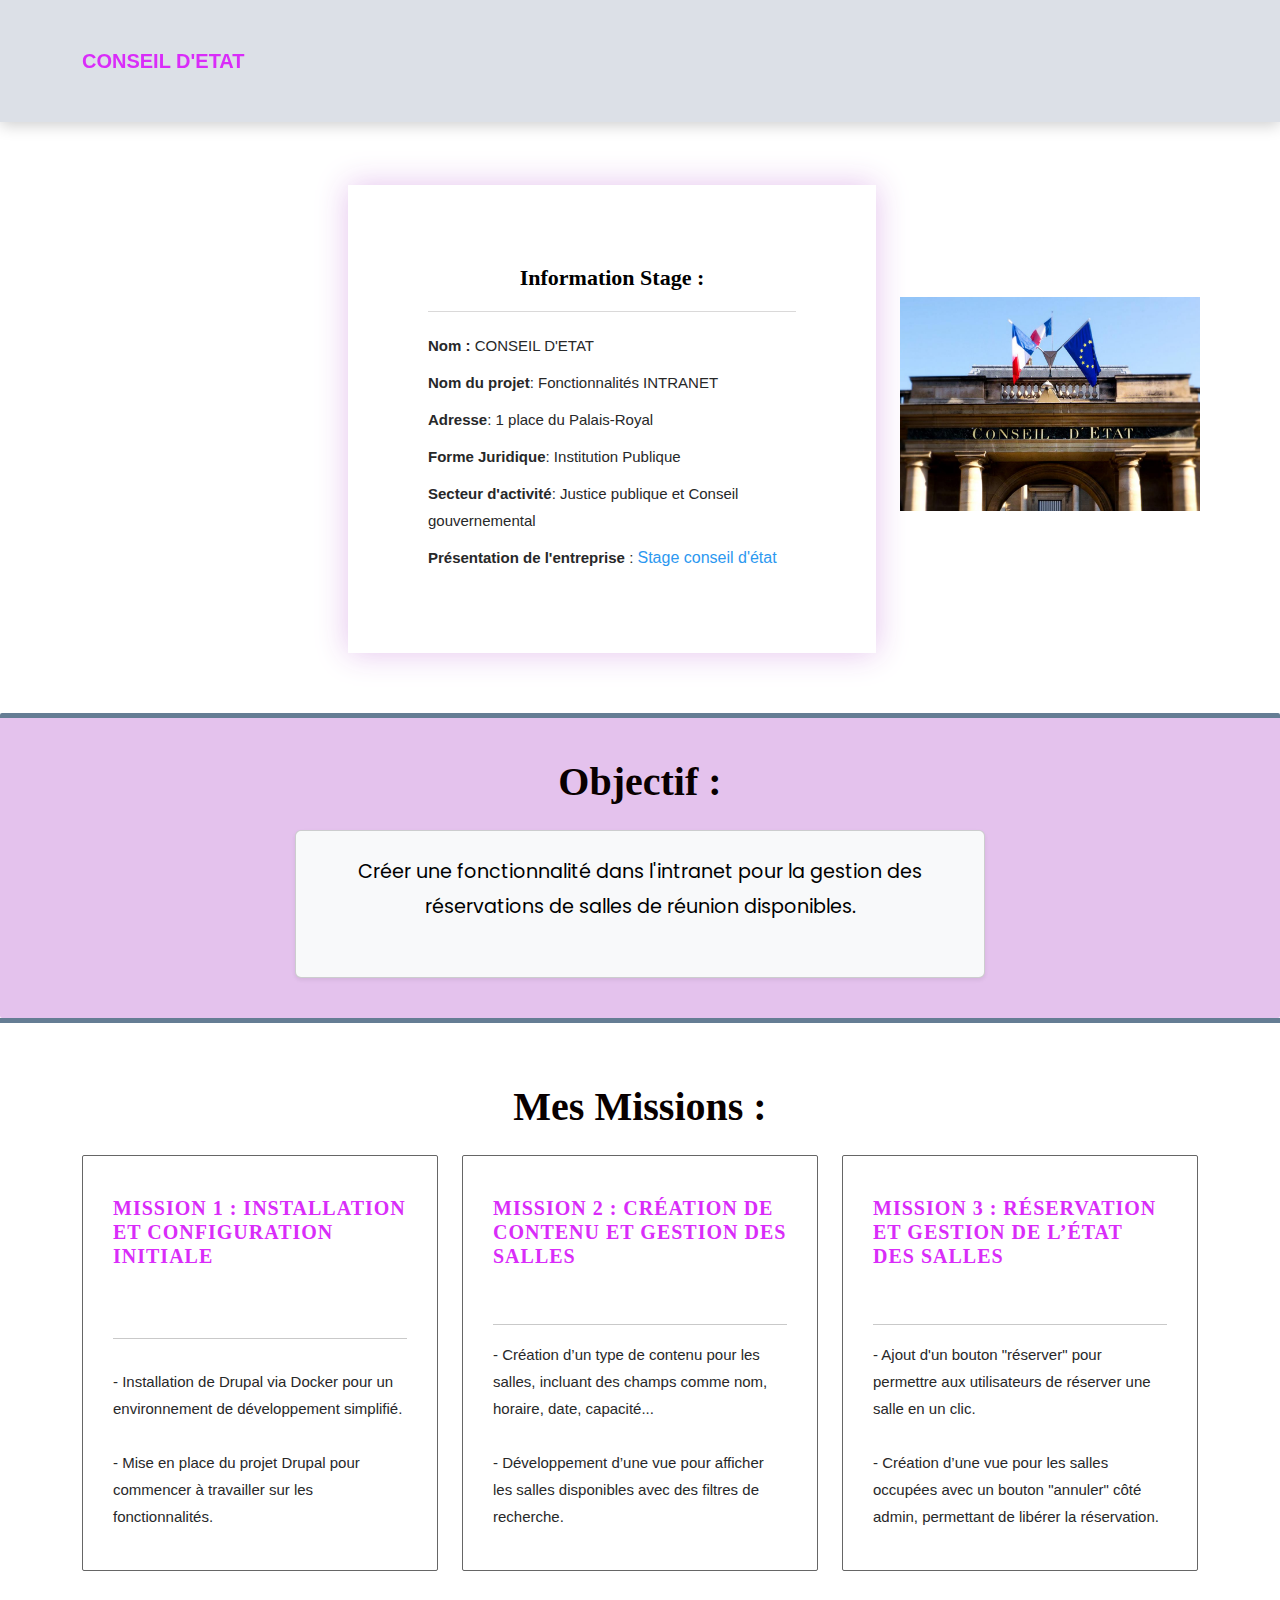
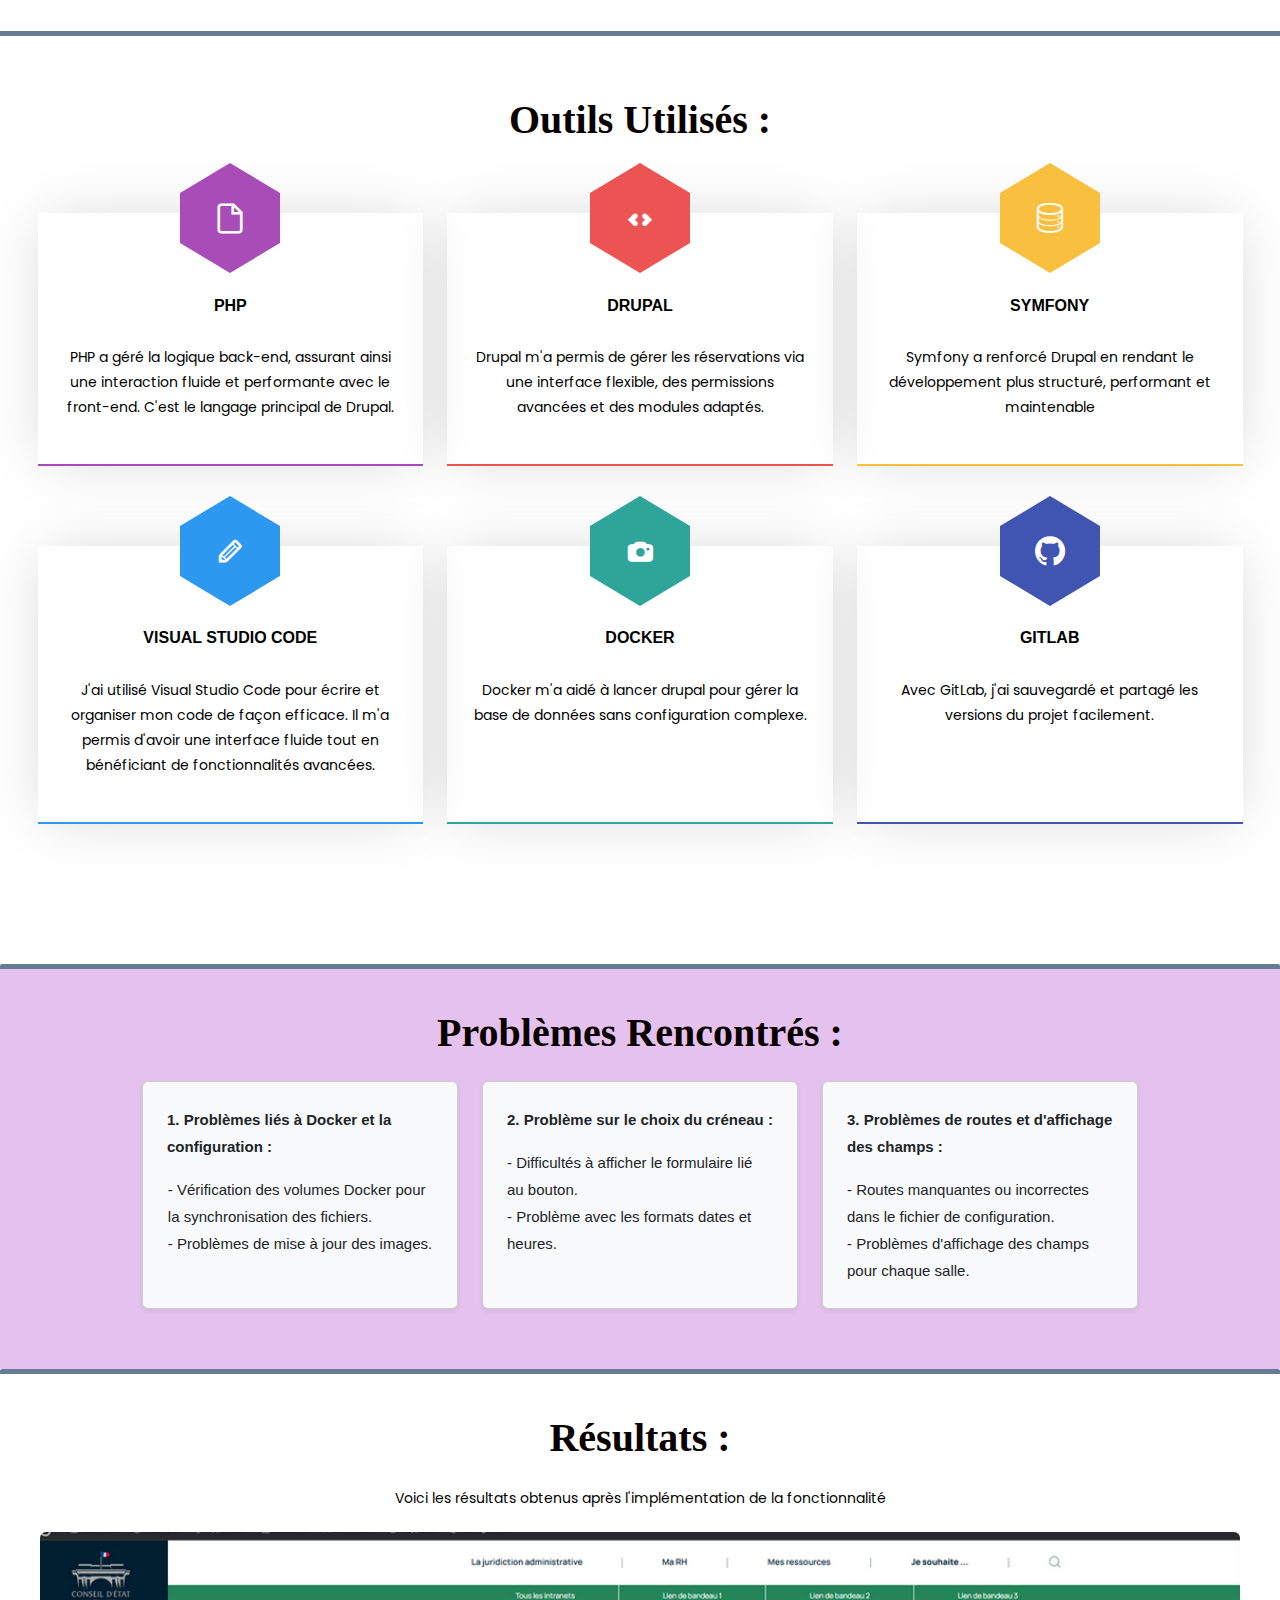
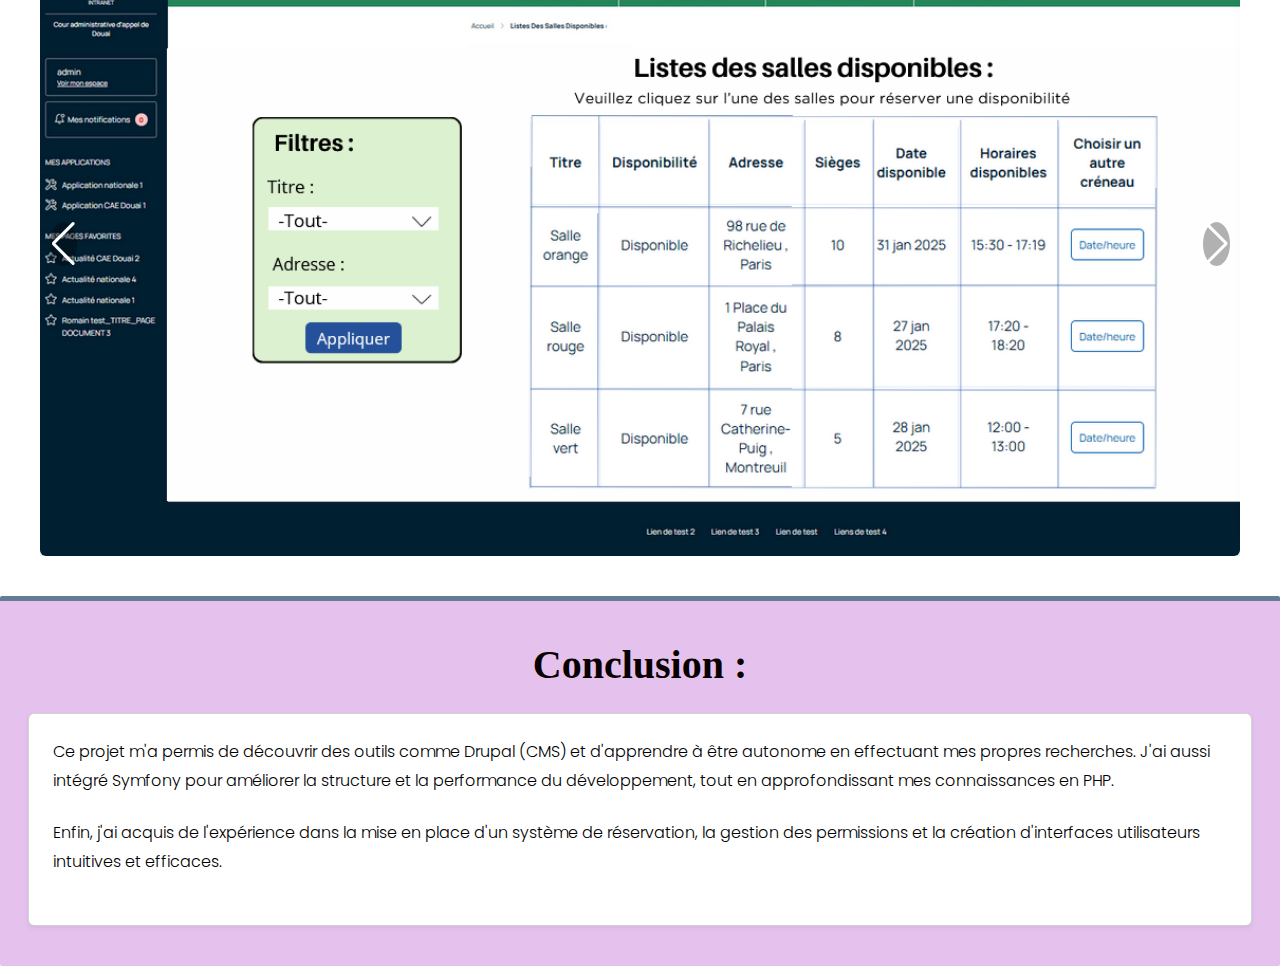
==== commit d145e994: "INT" ====
--- a/conseilEtat.html
+++ b/conseilEtat.html
@@ -332,9 +332,7 @@
 
             <div class="card p-4 rounded shadow-sm bg-white">
                 <p class="lead" style="font-size: 1rem">
-                    Ce projet m'a permis de renforcer mes compétences en gestion de contenu avec Drupal, ainsi qu'en intégration de Symfony pour optimiser la structure et la performance du développement. J'ai également approfondi mes connaissances en PHP.
-                </p>
-                <p class="lead" style="font-size: 1rem">
+                    Ce projet m'a permis de découvrir des outils comme Drupal (CMS) et d'apprendre à être autonome en effectuant mes propres recherches. J'ai aussi intégré Symfony pour améliorer la structure et la performance du développement, tout en approfondissant mes connaissances en PHP.                 <p class="lead" style="font-size: 1rem">
                     Enfin, j'ai acquis de l'expérience dans la mise en place d'un système de réservation, la gestion des permissions et la création d'interfaces utilisateurs intuitives et efficaces.
                 </p>
 
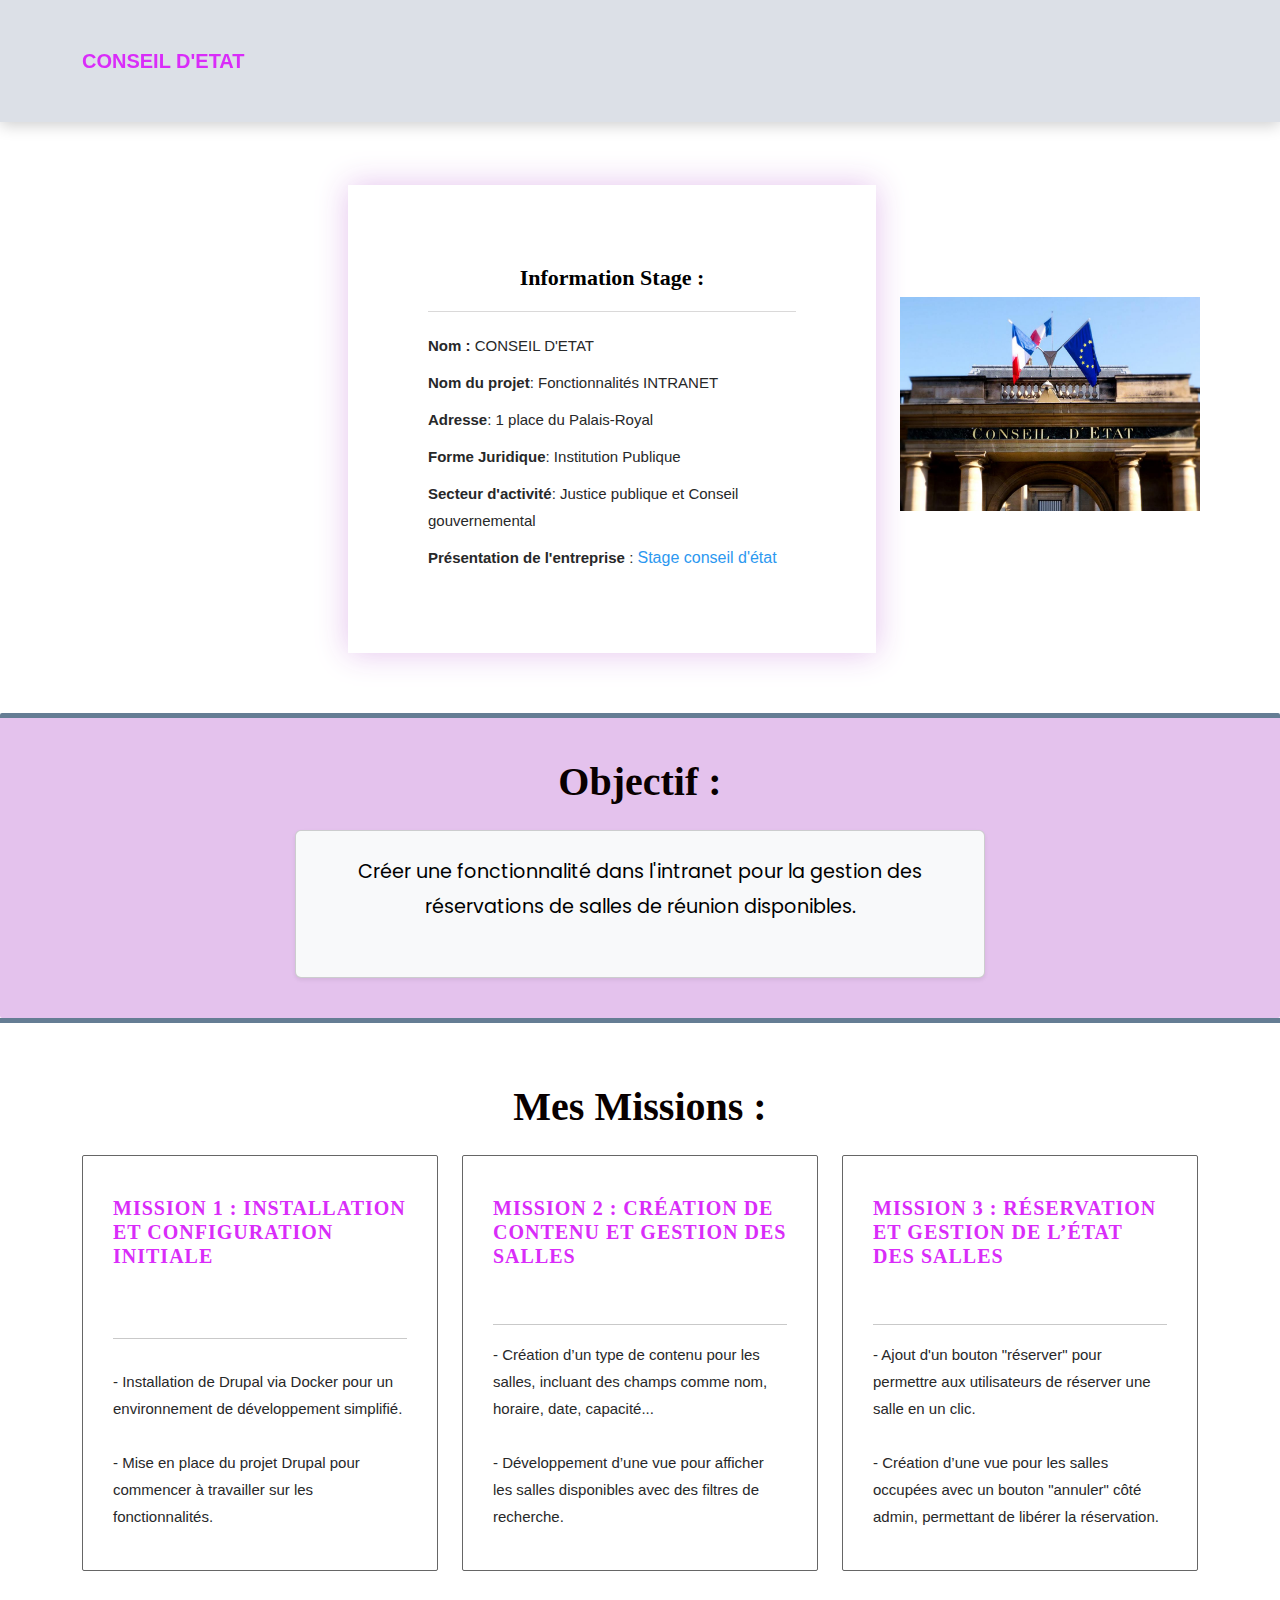
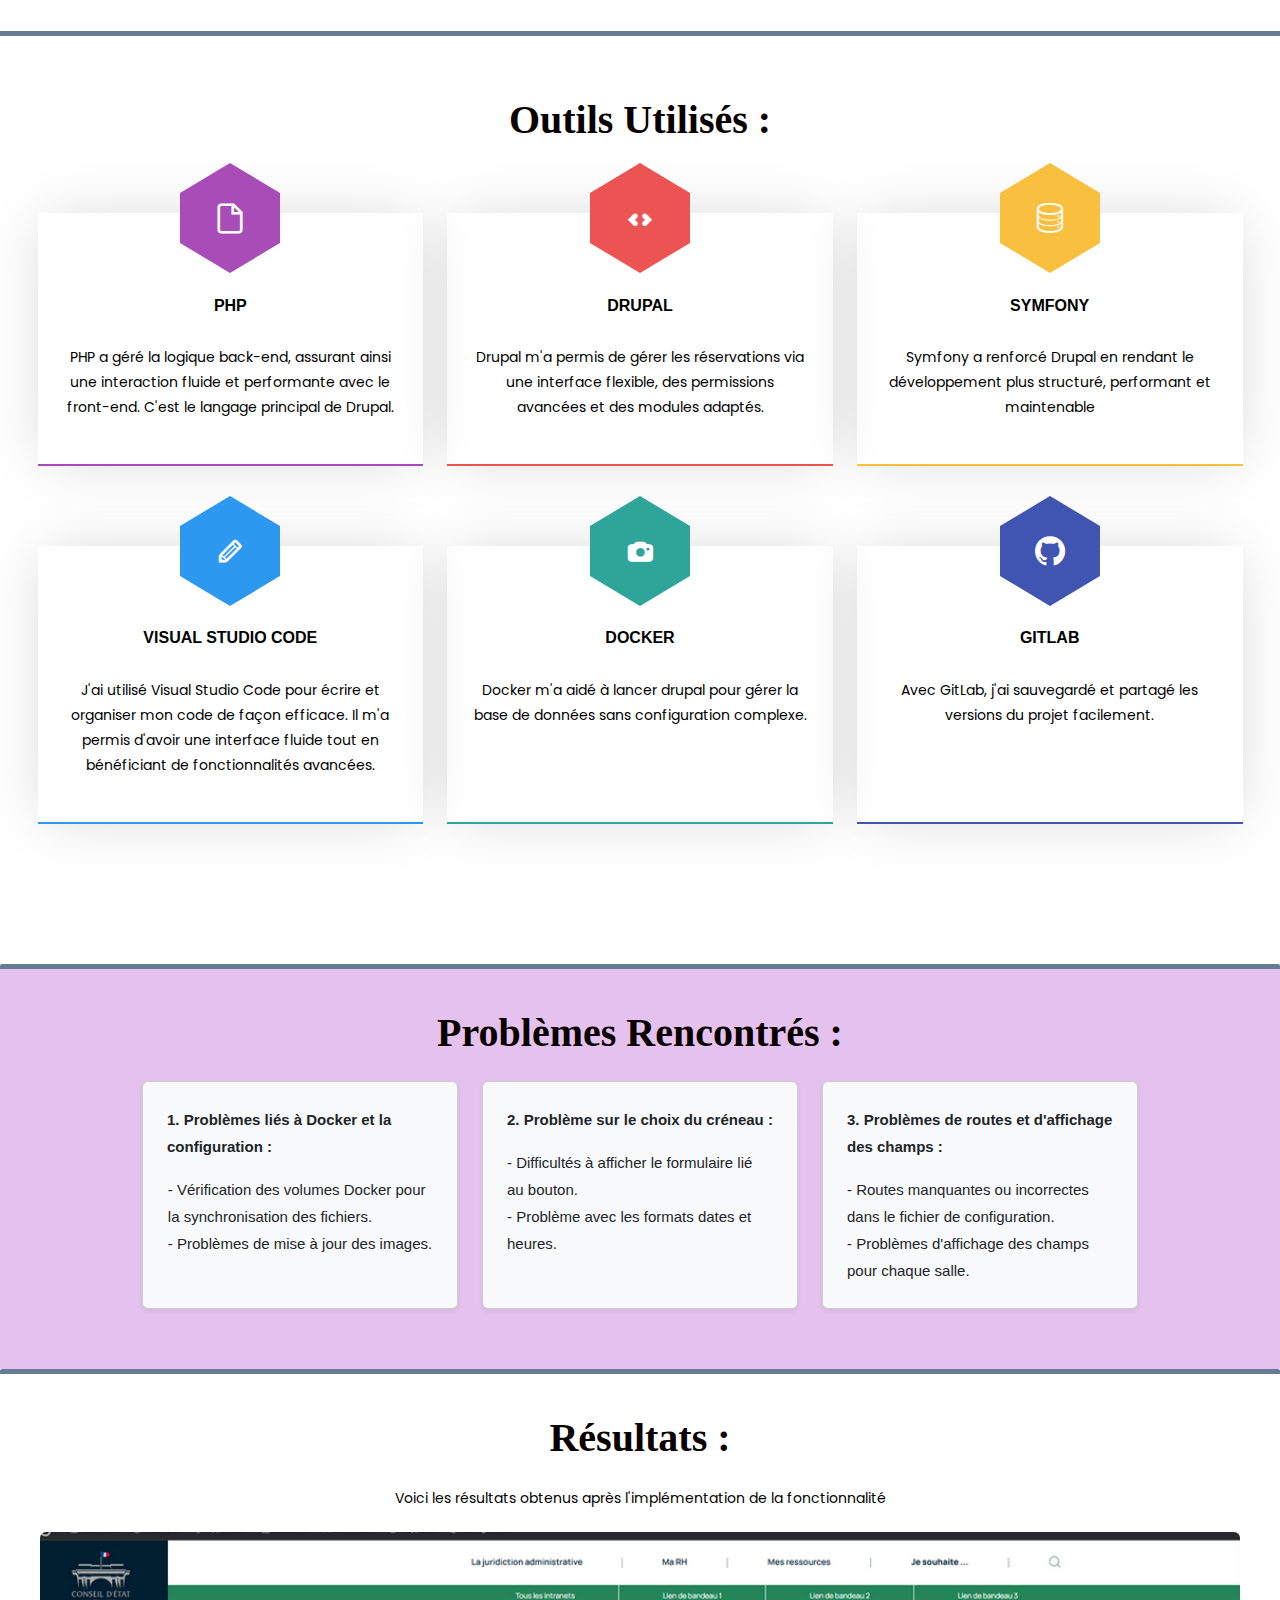
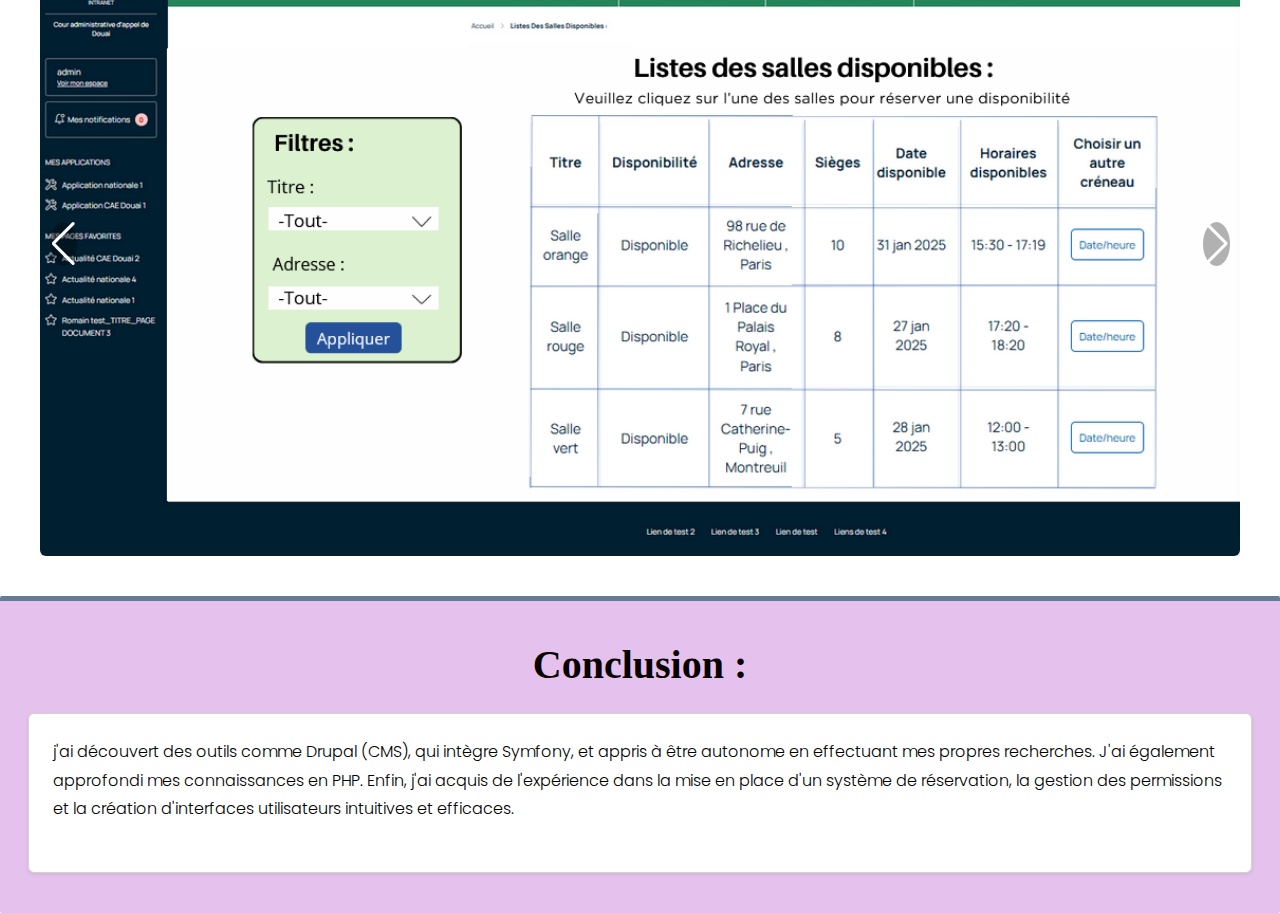
==== commit d0600880: "INT" ====
--- a/conseilEtat.html
+++ b/conseilEtat.html
@@ -332,7 +332,7 @@
 
             <div class="card p-4 rounded shadow-sm bg-white">
                 <p class="lead" style="font-size: 1rem">
-                    Ce projet m'a permis de découvrir des outils comme Drupal (CMS) et d'apprendre à être autonome en effectuant mes propres recherches. J'ai aussi intégré Symfony pour améliorer la structure et la performance du développement, tout en approfondissant mes connaissances en PHP.                 <p class="lead" style="font-size: 1rem">
+                    j'ai découvert des outils comme Drupal (CMS), qui intègre Symfony, et appris à être autonome en effectuant mes propres recherches. J'ai également approfondi mes connaissances en PHP.
                     Enfin, j'ai acquis de l'expérience dans la mise en place d'un système de réservation, la gestion des permissions et la création d'interfaces utilisateurs intuitives et efficaces.
                 </p>
 
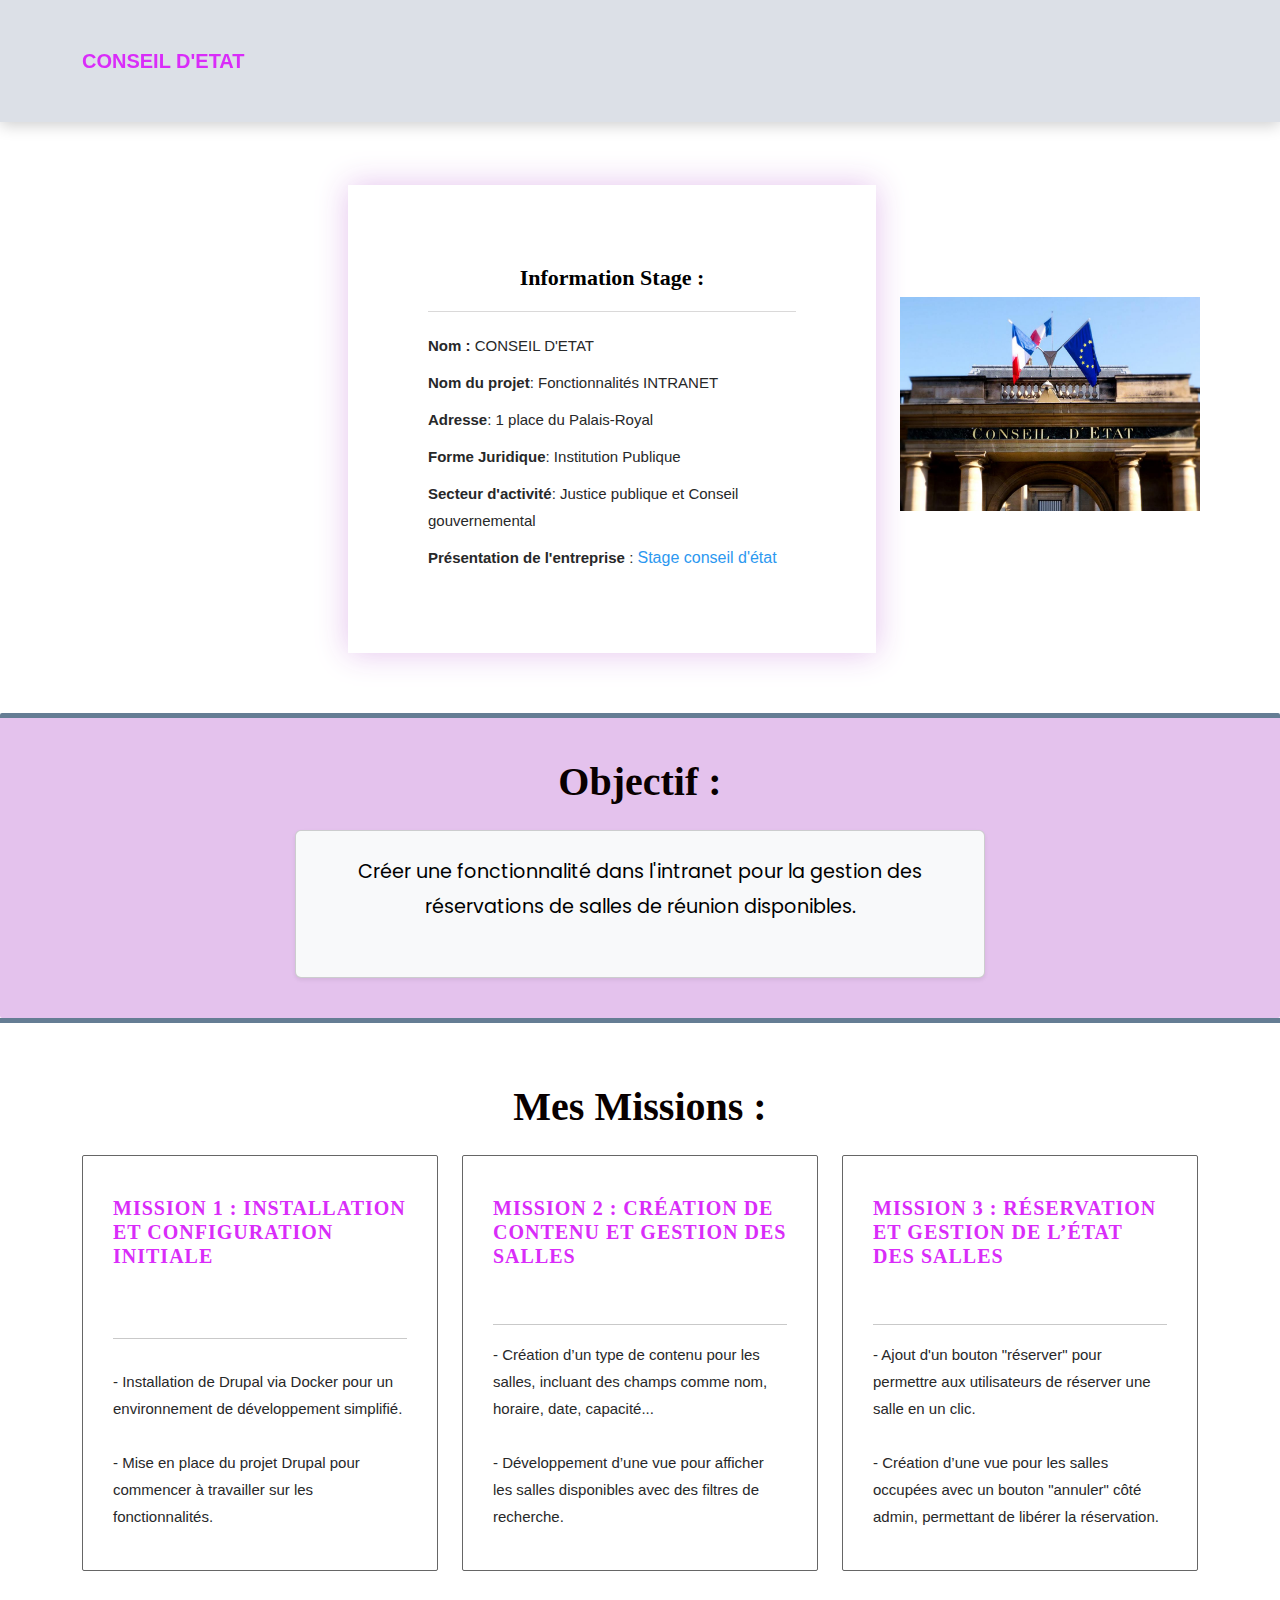
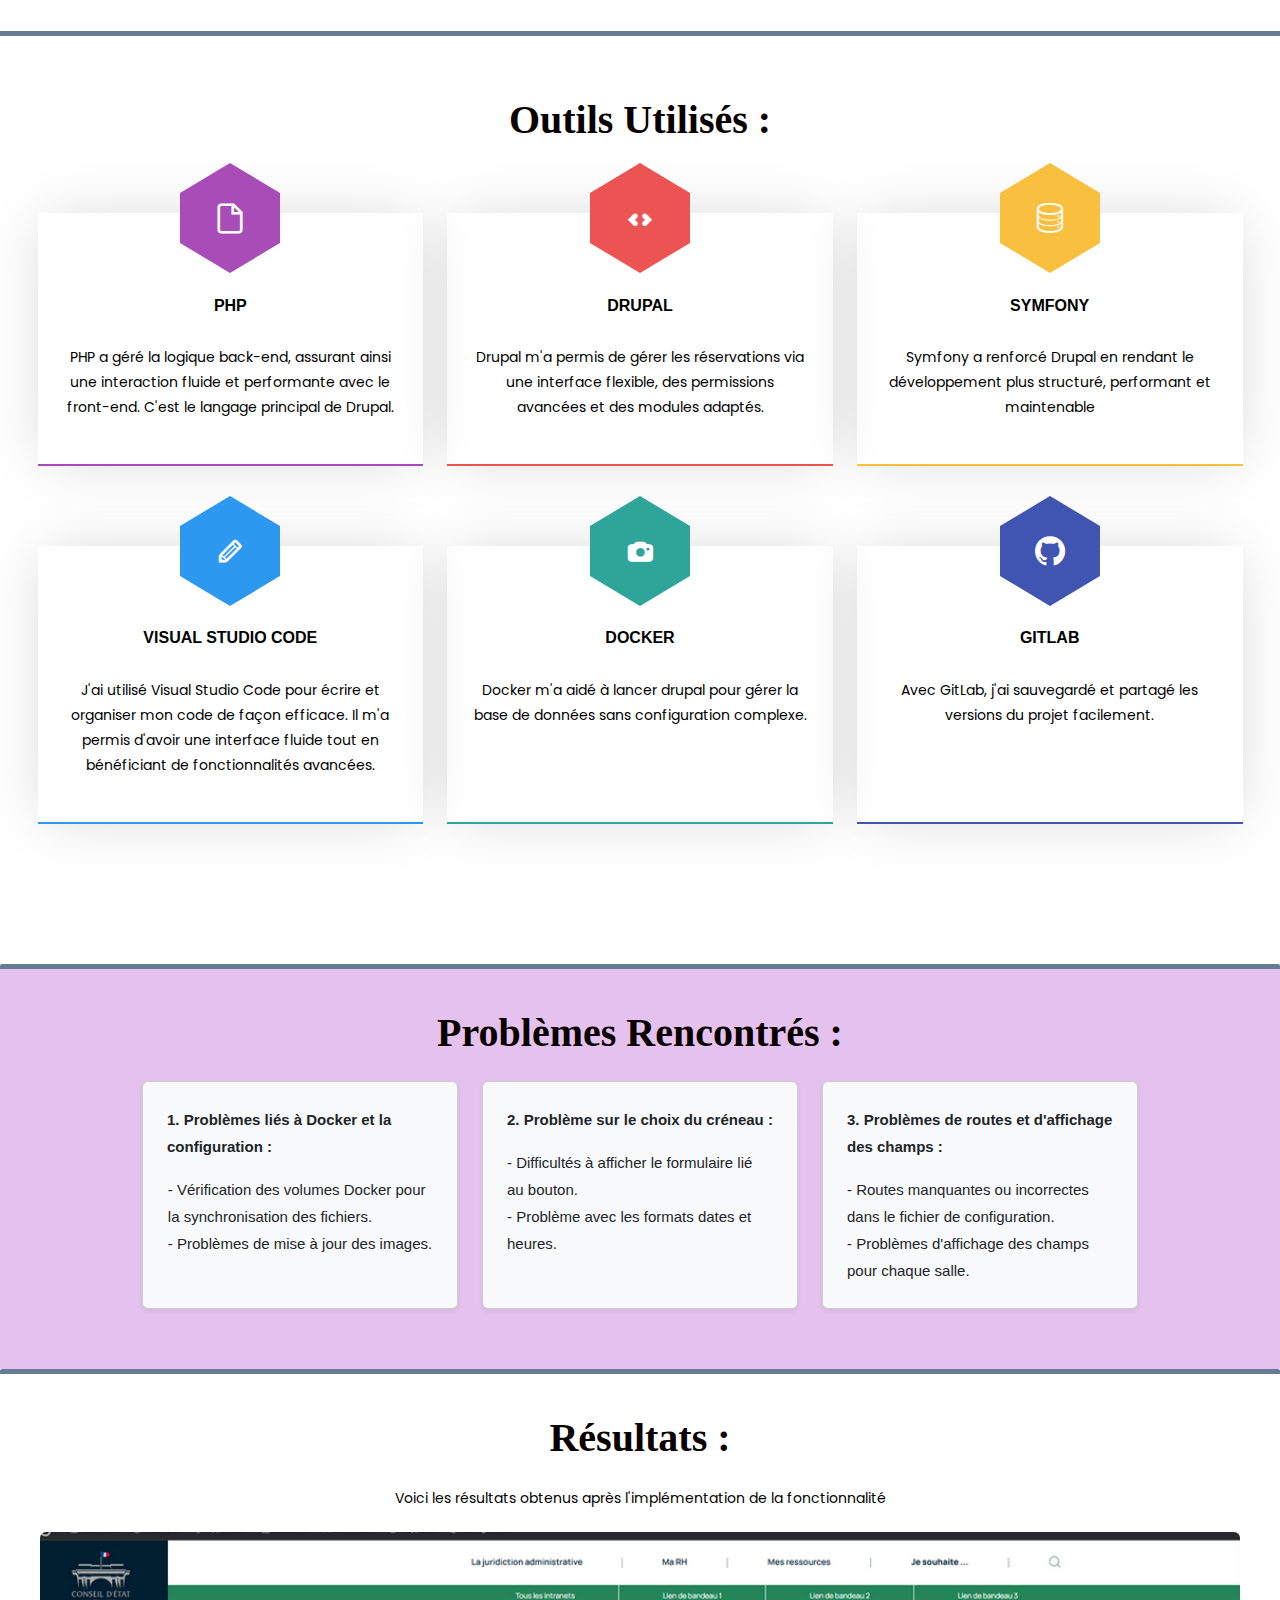
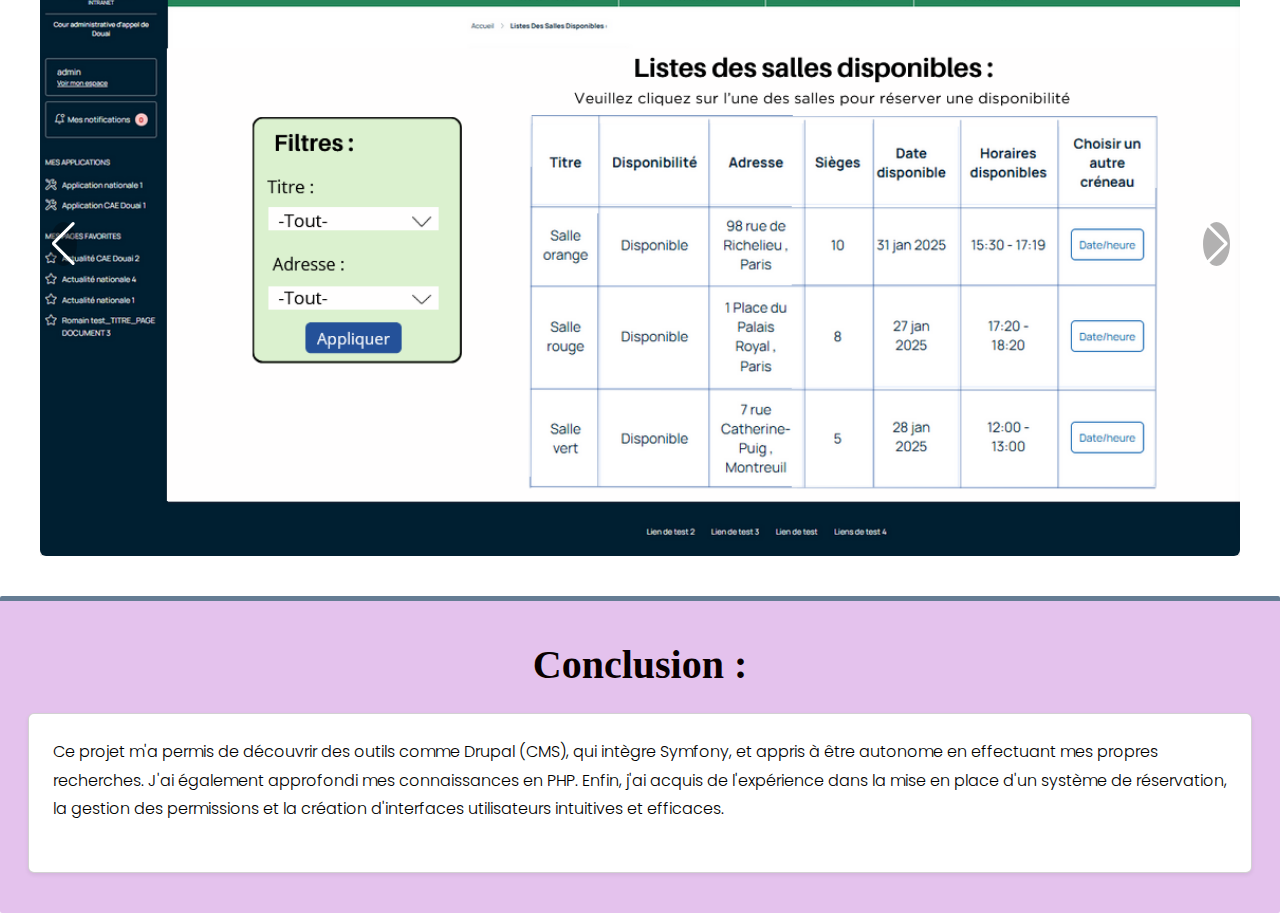
==== commit 5fb24bb7: "INT" ====
--- a/conseilEtat.html
+++ b/conseilEtat.html
@@ -332,7 +332,7 @@
 
             <div class="card p-4 rounded shadow-sm bg-white">
                 <p class="lead" style="font-size: 1rem">
-                    j'ai découvert des outils comme Drupal (CMS), qui intègre Symfony, et appris à être autonome en effectuant mes propres recherches. J'ai également approfondi mes connaissances en PHP.
+                  Ce projet m'a permis de découvrir des outils comme Drupal (CMS), qui intègre Symfony, et appris à être autonome en effectuant mes propres recherches. J'ai également approfondi mes connaissances en PHP.
                     Enfin, j'ai acquis de l'expérience dans la mise en place d'un système de réservation, la gestion des permissions et la création d'interfaces utilisateurs intuitives et efficaces.
                 </p>
 
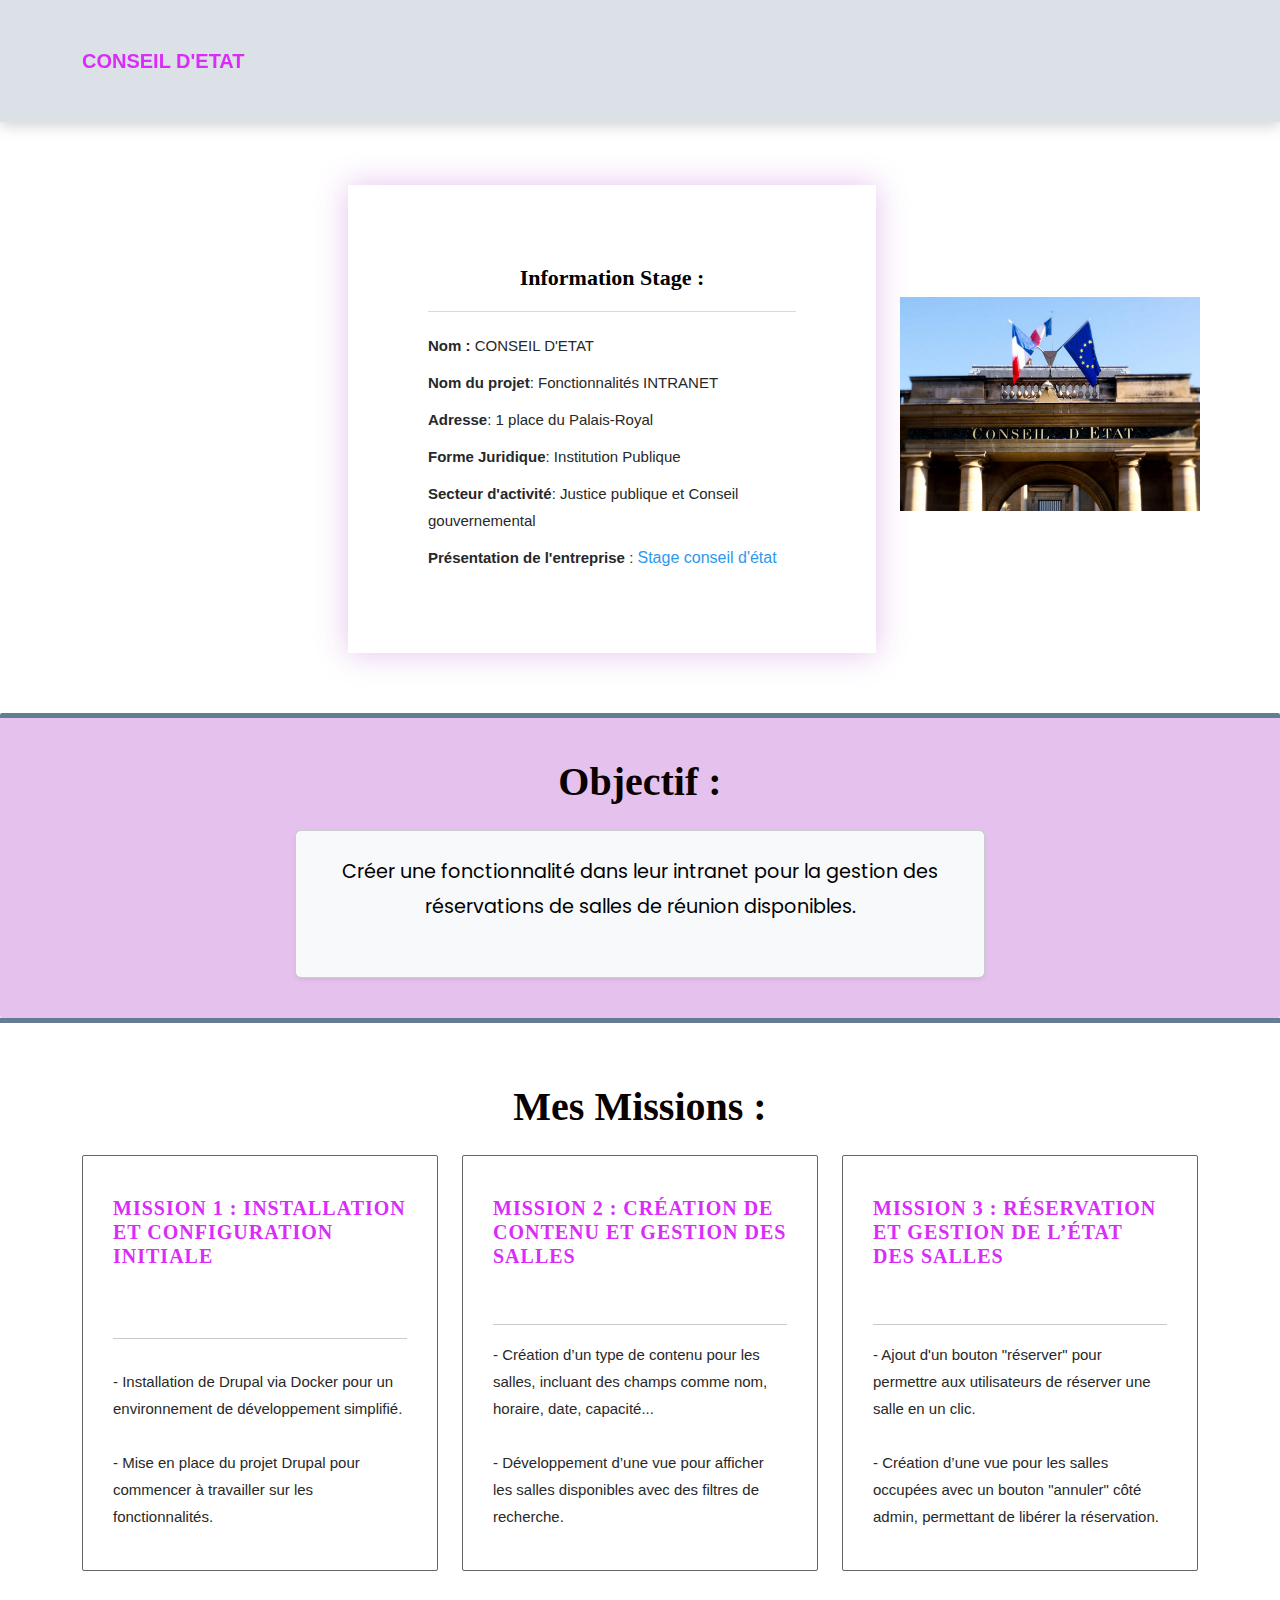
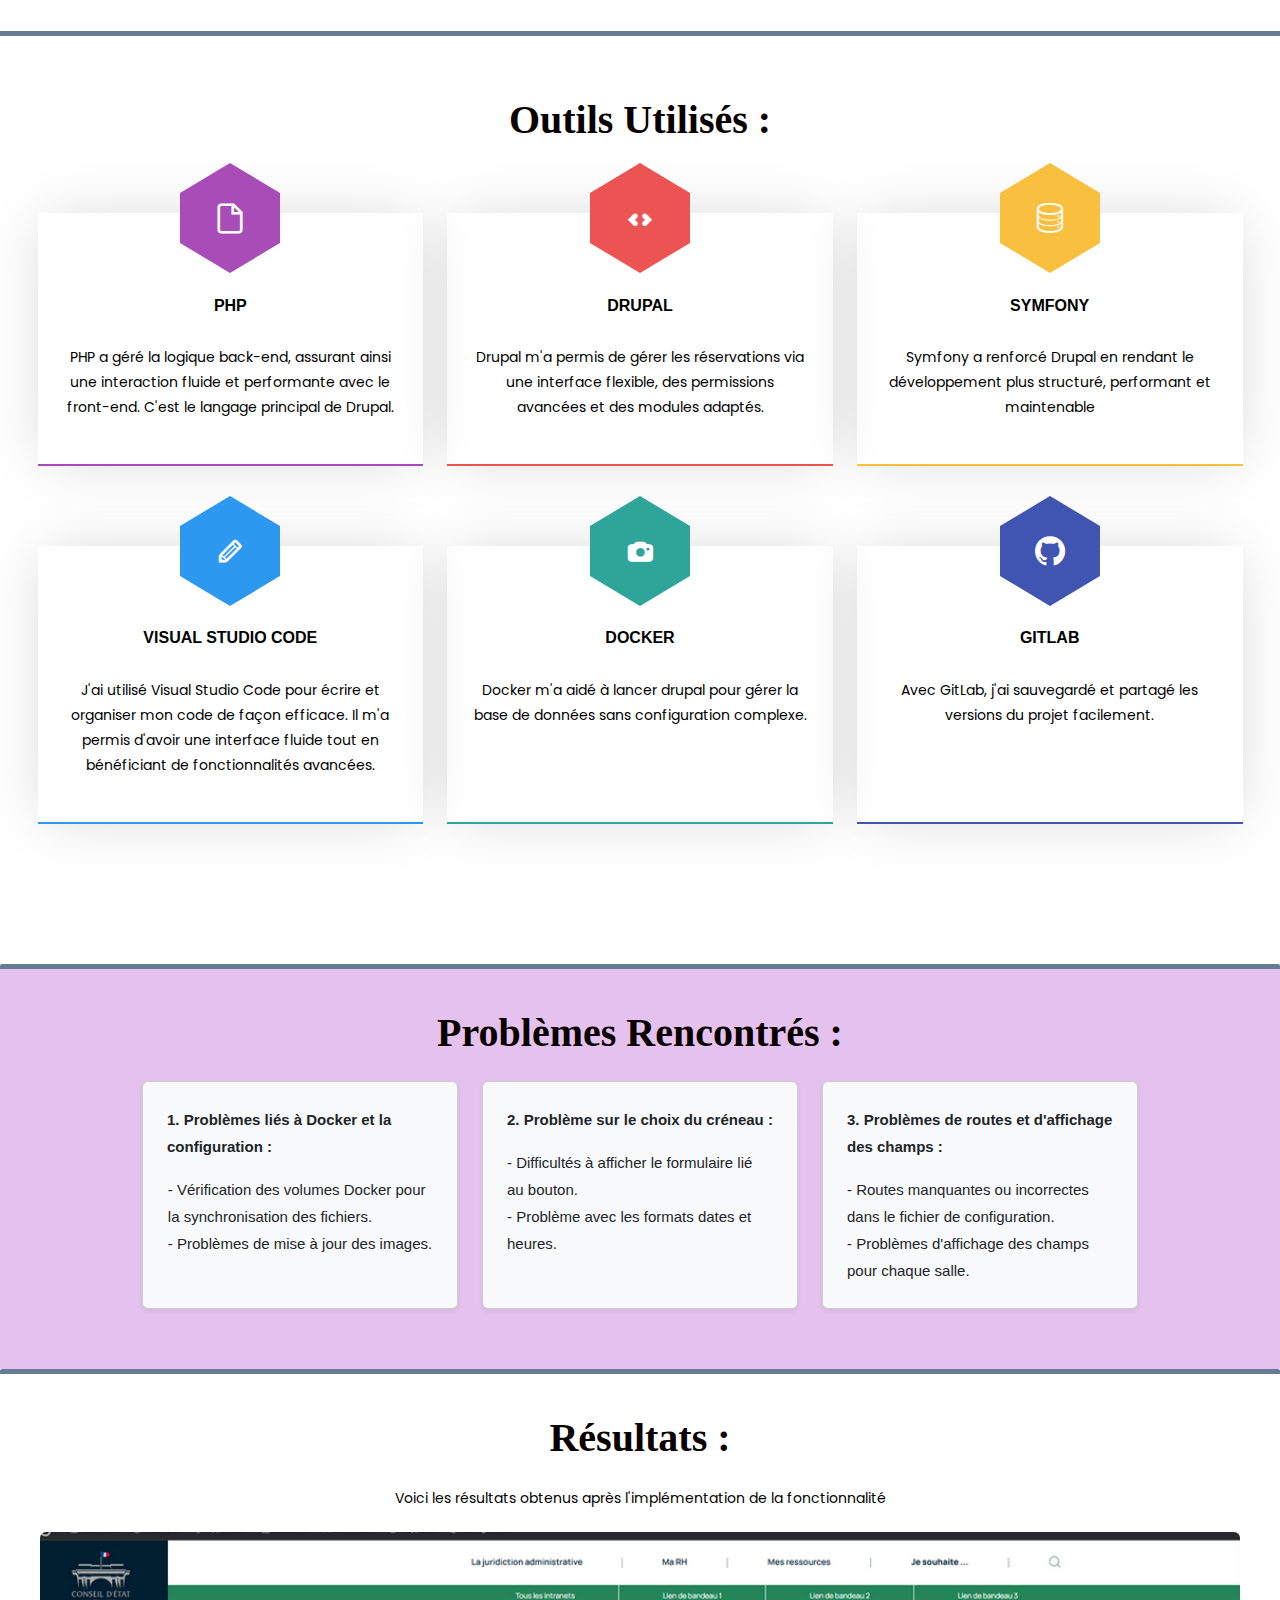
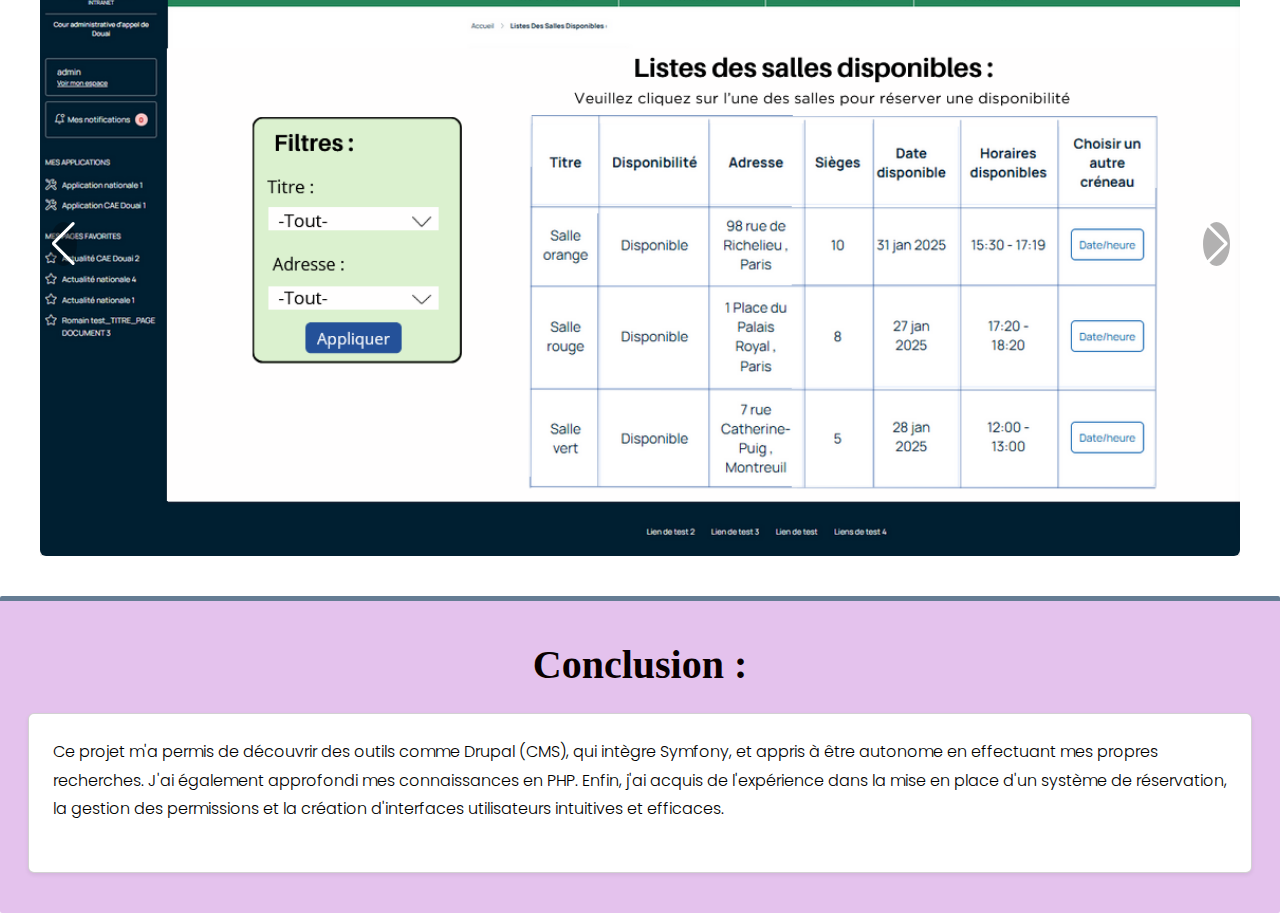
==== commit cdaf4a0b: "INT" ====
--- a/conseilEtat.html
+++ b/conseilEtat.html
@@ -90,7 +90,7 @@
         <div class="col-lg-7">
             <div class="card p-4 rounded shadow-sm bg-light">
                 <p class="text-center" style="font-size: 1.2rem; color: black;">
-                    Créer une fonctionnalité dans l'intranet pour la gestion des réservations de salles de réunion disponibles.
+                    Créer une fonctionnalité dans leur intranet pour la gestion des réservations de salles de réunion disponibles.
                 </p>
             </div>
         </div>
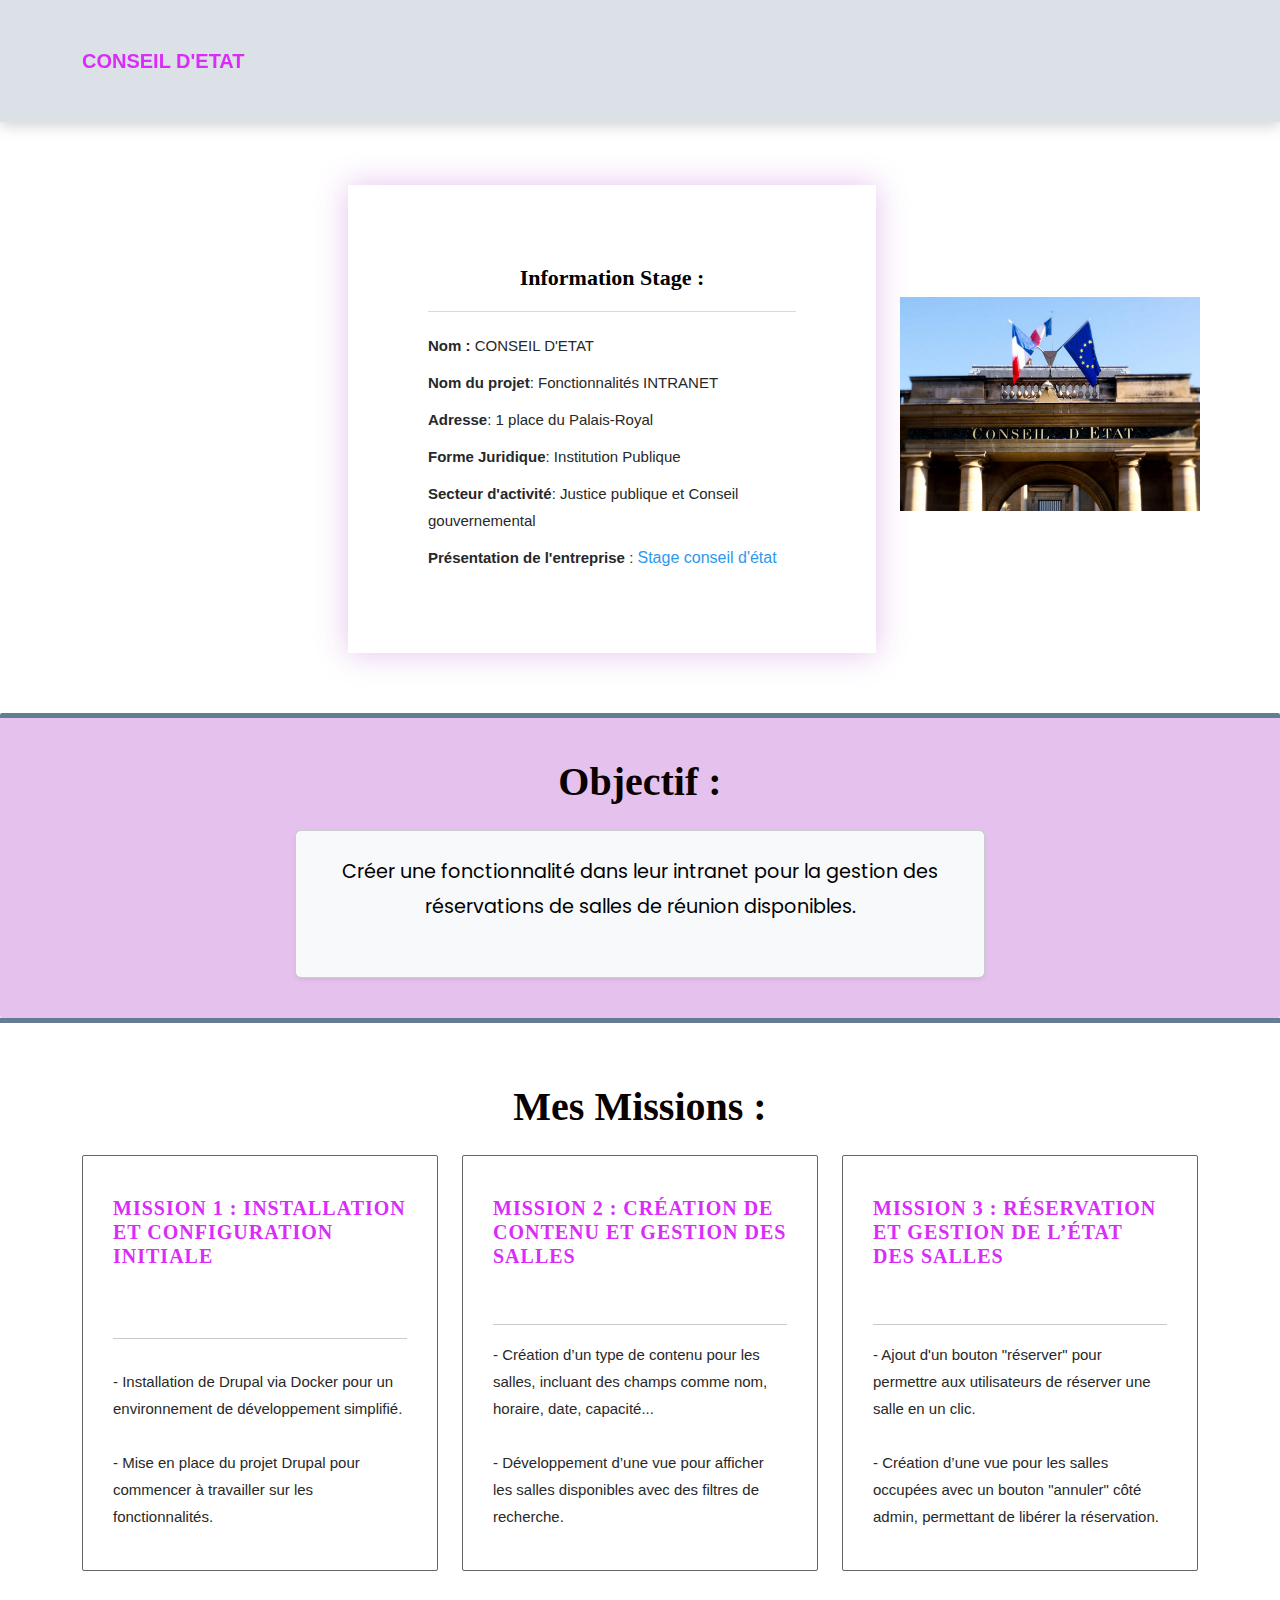
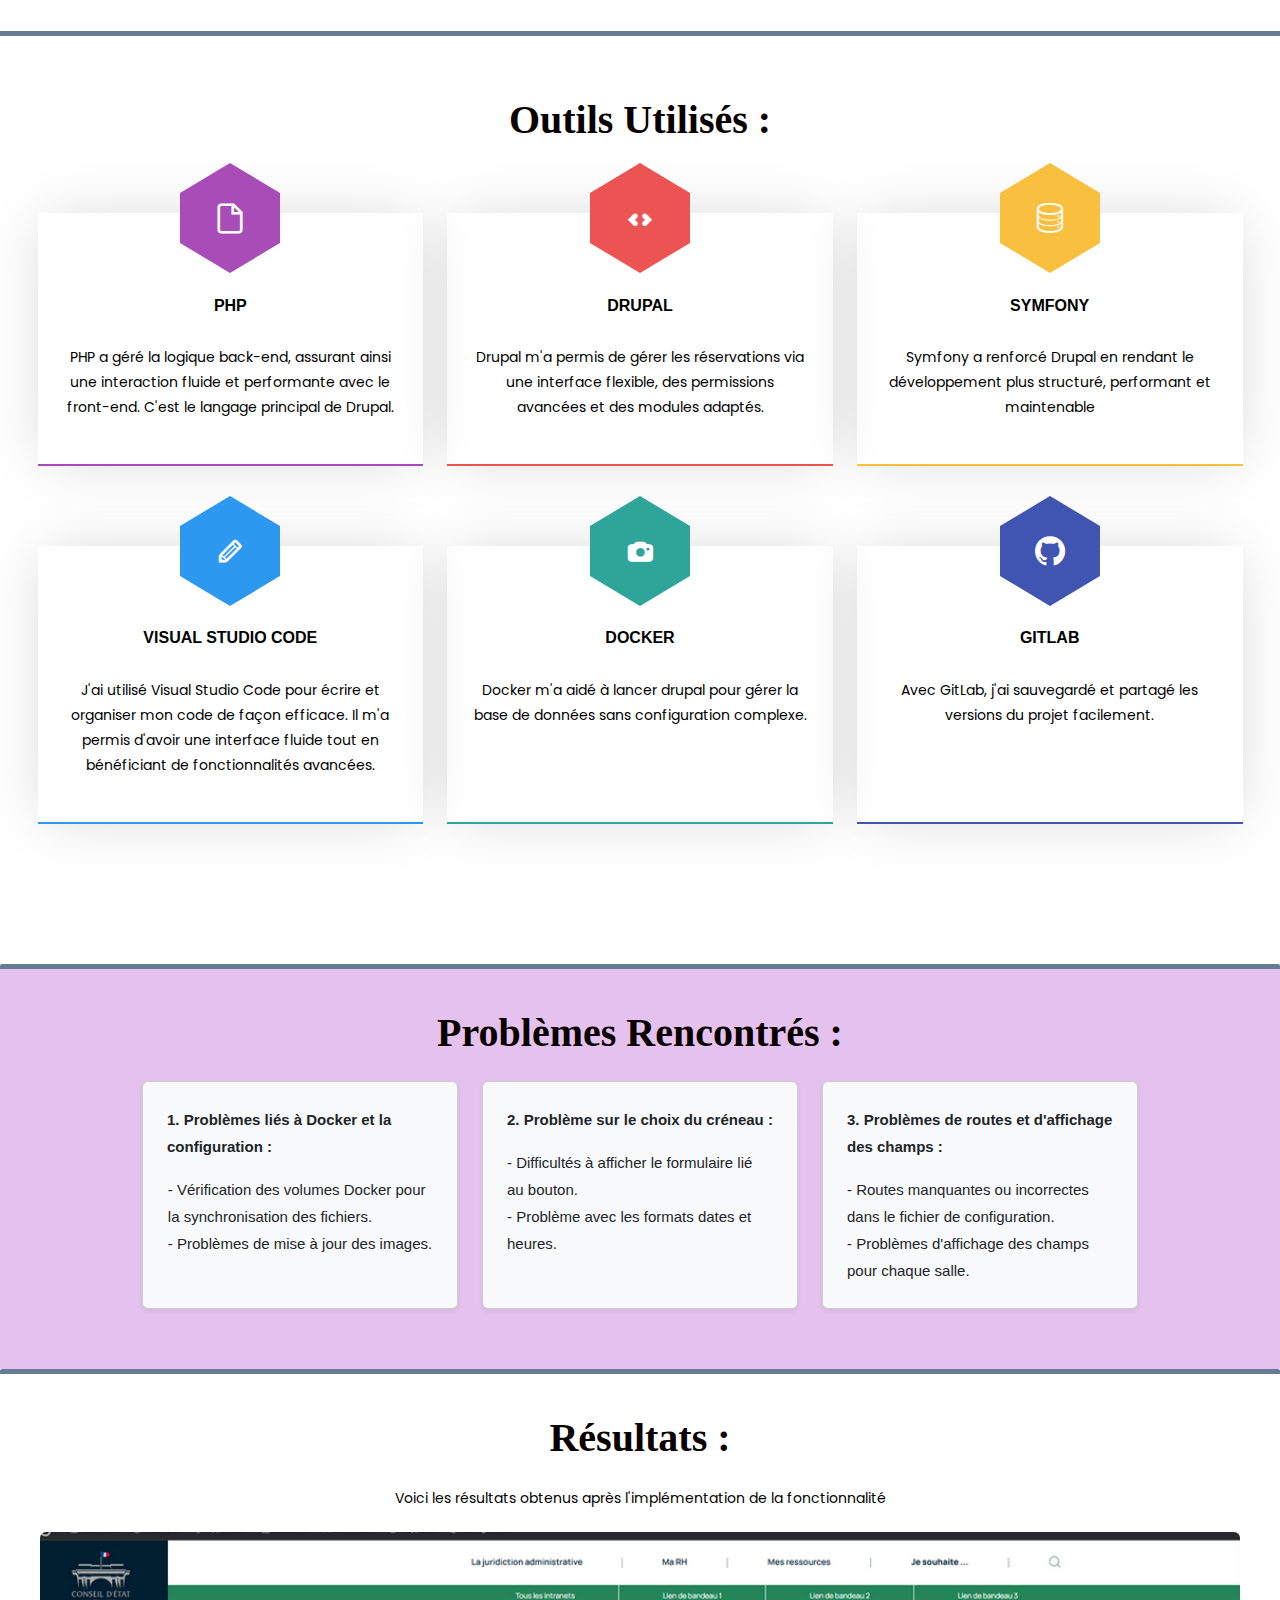
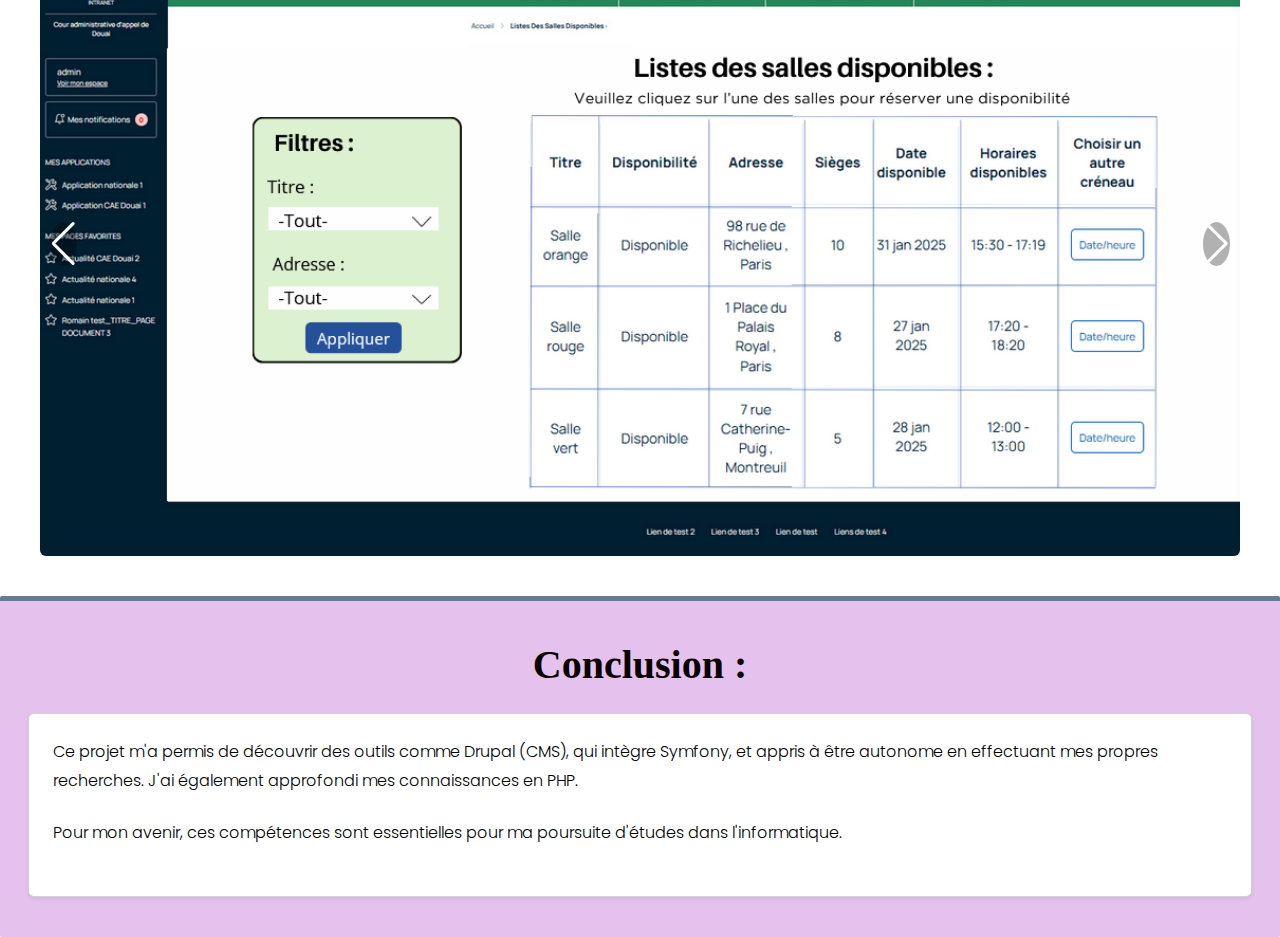
==== commit 15cb7016: "INT" ====
--- a/conseilEtat.html
+++ b/conseilEtat.html
@@ -333,7 +333,9 @@
             <div class="card p-4 rounded shadow-sm bg-white">
                 <p class="lead" style="font-size: 1rem">
                   Ce projet m'a permis de découvrir des outils comme Drupal (CMS), qui intègre Symfony, et appris à être autonome en effectuant mes propres recherches. J'ai également approfondi mes connaissances en PHP.
-                    Enfin, j'ai acquis de l'expérience dans la mise en place d'un système de réservation, la gestion des permissions et la création d'interfaces utilisateurs intuitives et efficaces.
+                </p>
+                <p class="lead" style="font-size: 1rem">
+                    Pour mon avenir, ces compétences sont essentielles pour ma poursuite d'études dans l'informatique.
                 </p>
 
             </div>
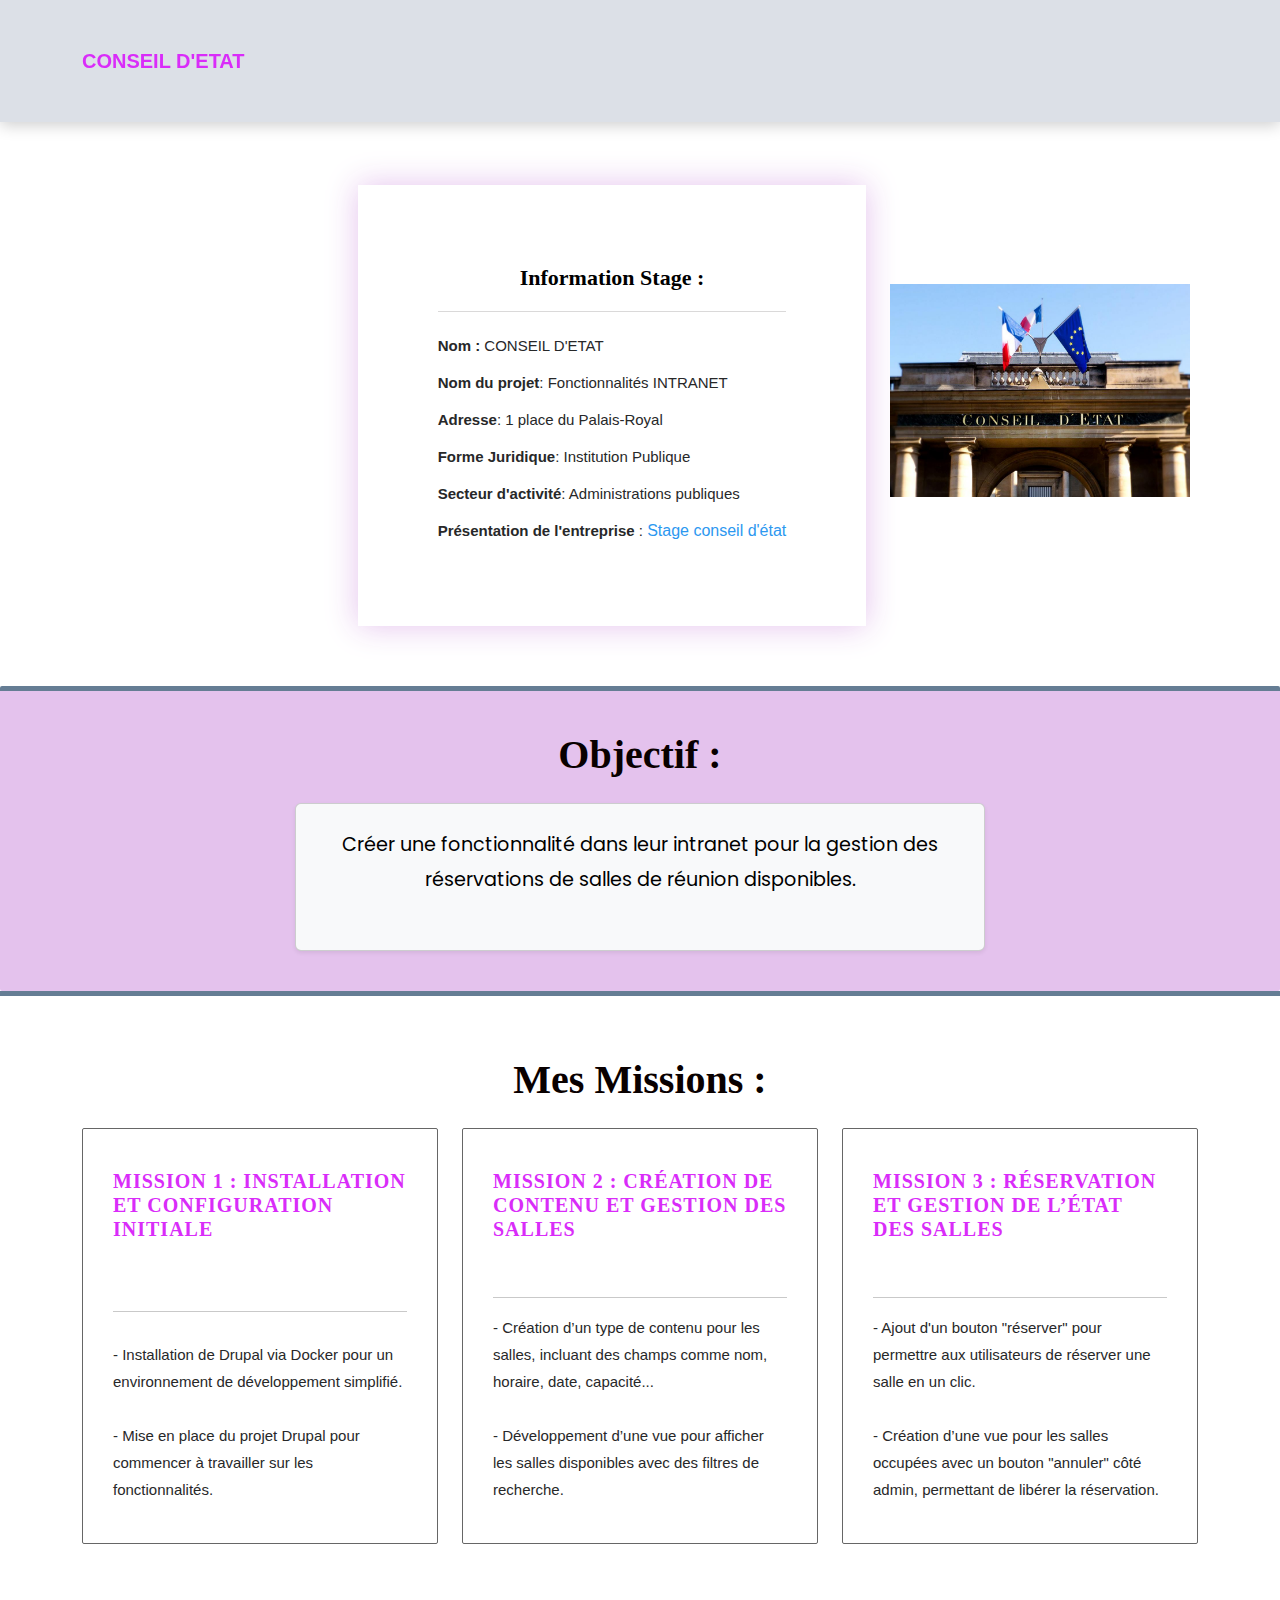
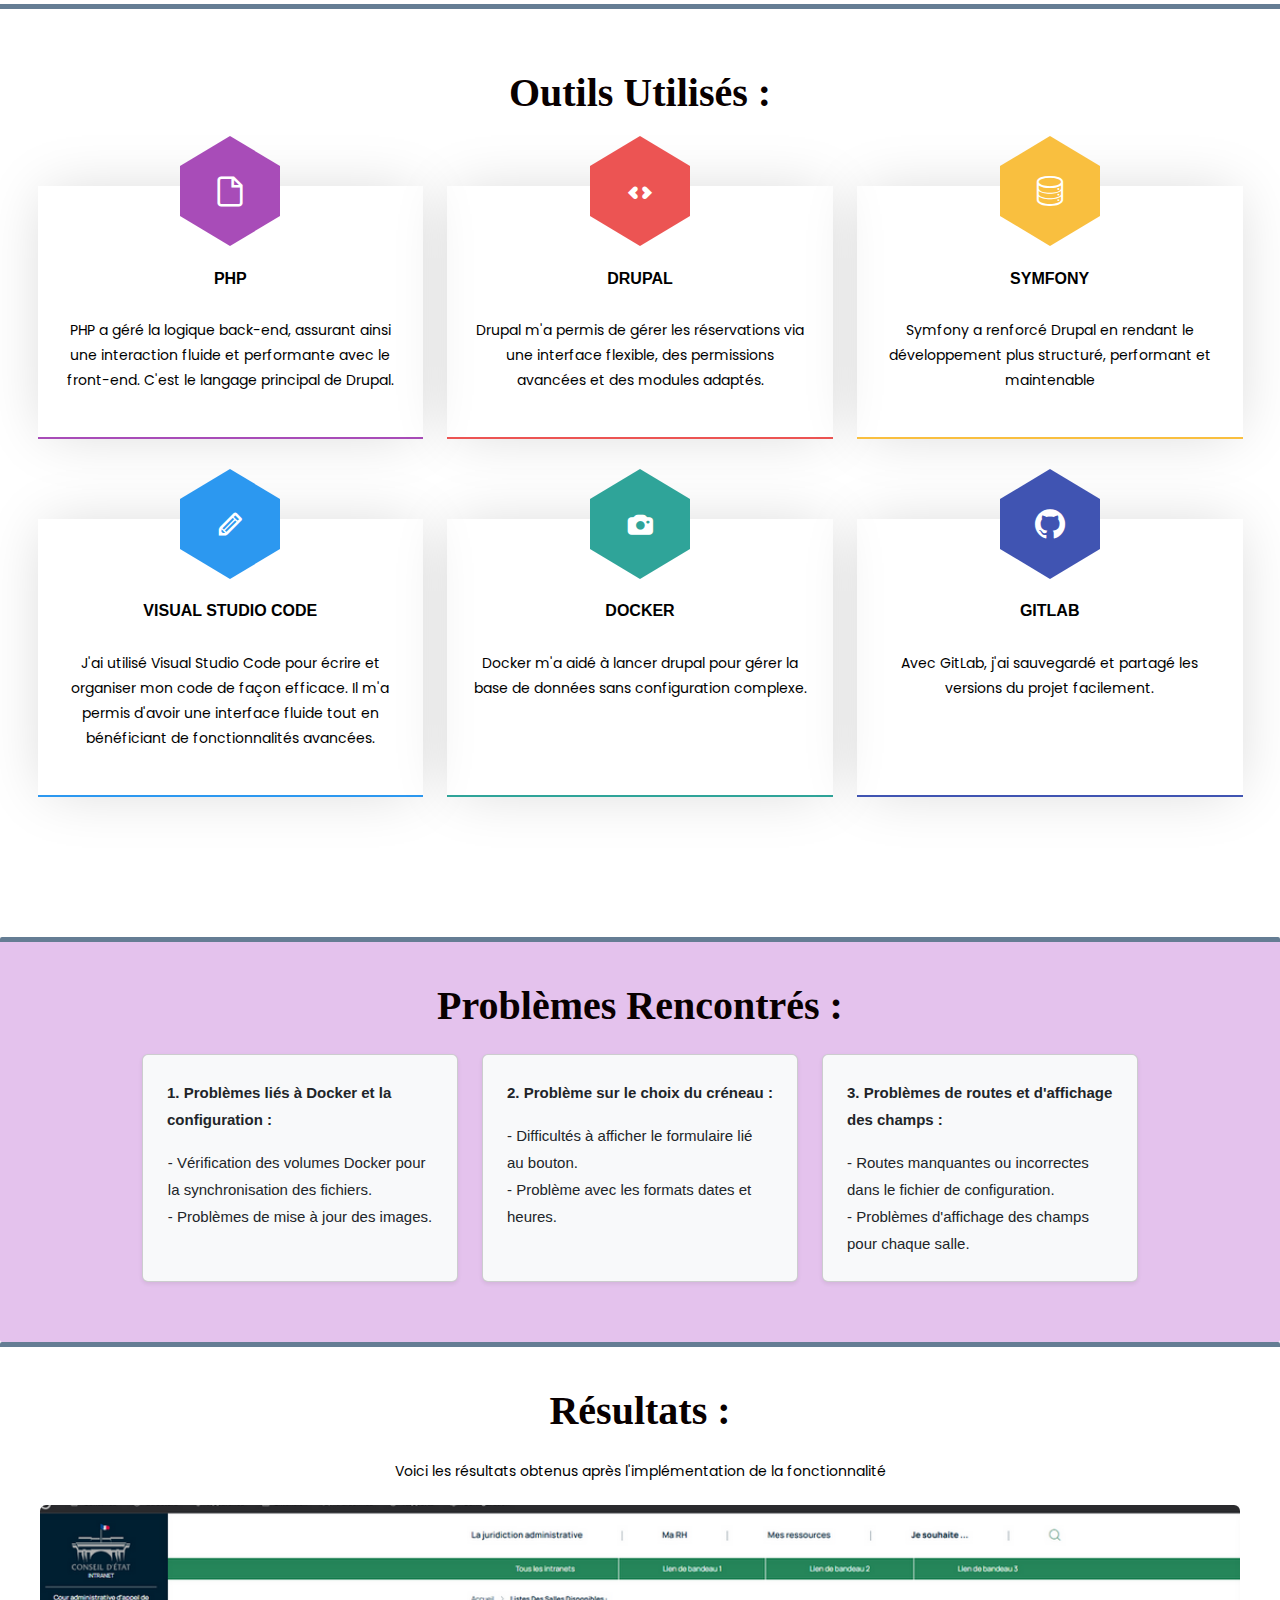
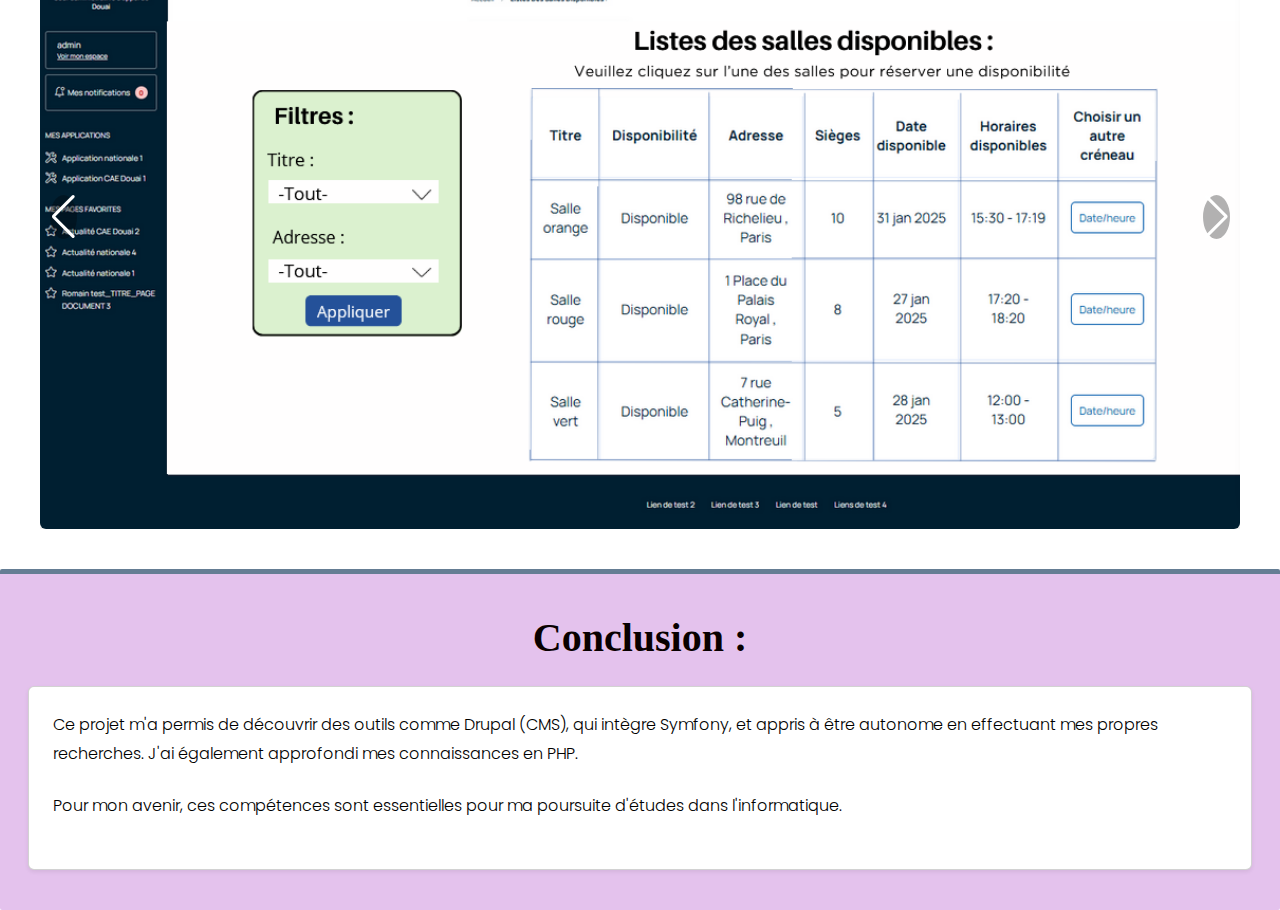
==== commit 11b313cc: "modif" ====
--- a/conseilEtat.html
+++ b/conseilEtat.html
@@ -67,8 +67,8 @@
                         <li><strong>Nom du projet</strong>: Fonctionnalités INTRANET</li>
                         <li><strong>Adresse</strong>: 1 place du Palais-Royal</li>
                         <li><strong>Forme Juridique</strong>: Institution Publique</li>
-                        <li><strong>Secteur d'activité</strong>: Justice publique et Conseil gouvernemental</li>
-                        <li><strong>Présentation de l'entreprise </strong>: <a href="assets/images/ConseilEtat/Noir%20et%20Gris%20Simple%20Classique%20Rapport%20de%20stage%20Présentation.pdf" target="_blank">Stage conseil d'état</a></li>
+                        <li><strong>Secteur d'activité</strong>: Administrations publiques</li>
+                        <li><strong>Présentation de l'entreprise </strong>: <a href="assets/images/ConseilEtat/STAGE_CONSEILETAT.pdf" target="_blank">Stage conseil d'état</a></li>
                     </ul>
                 </div>
 
